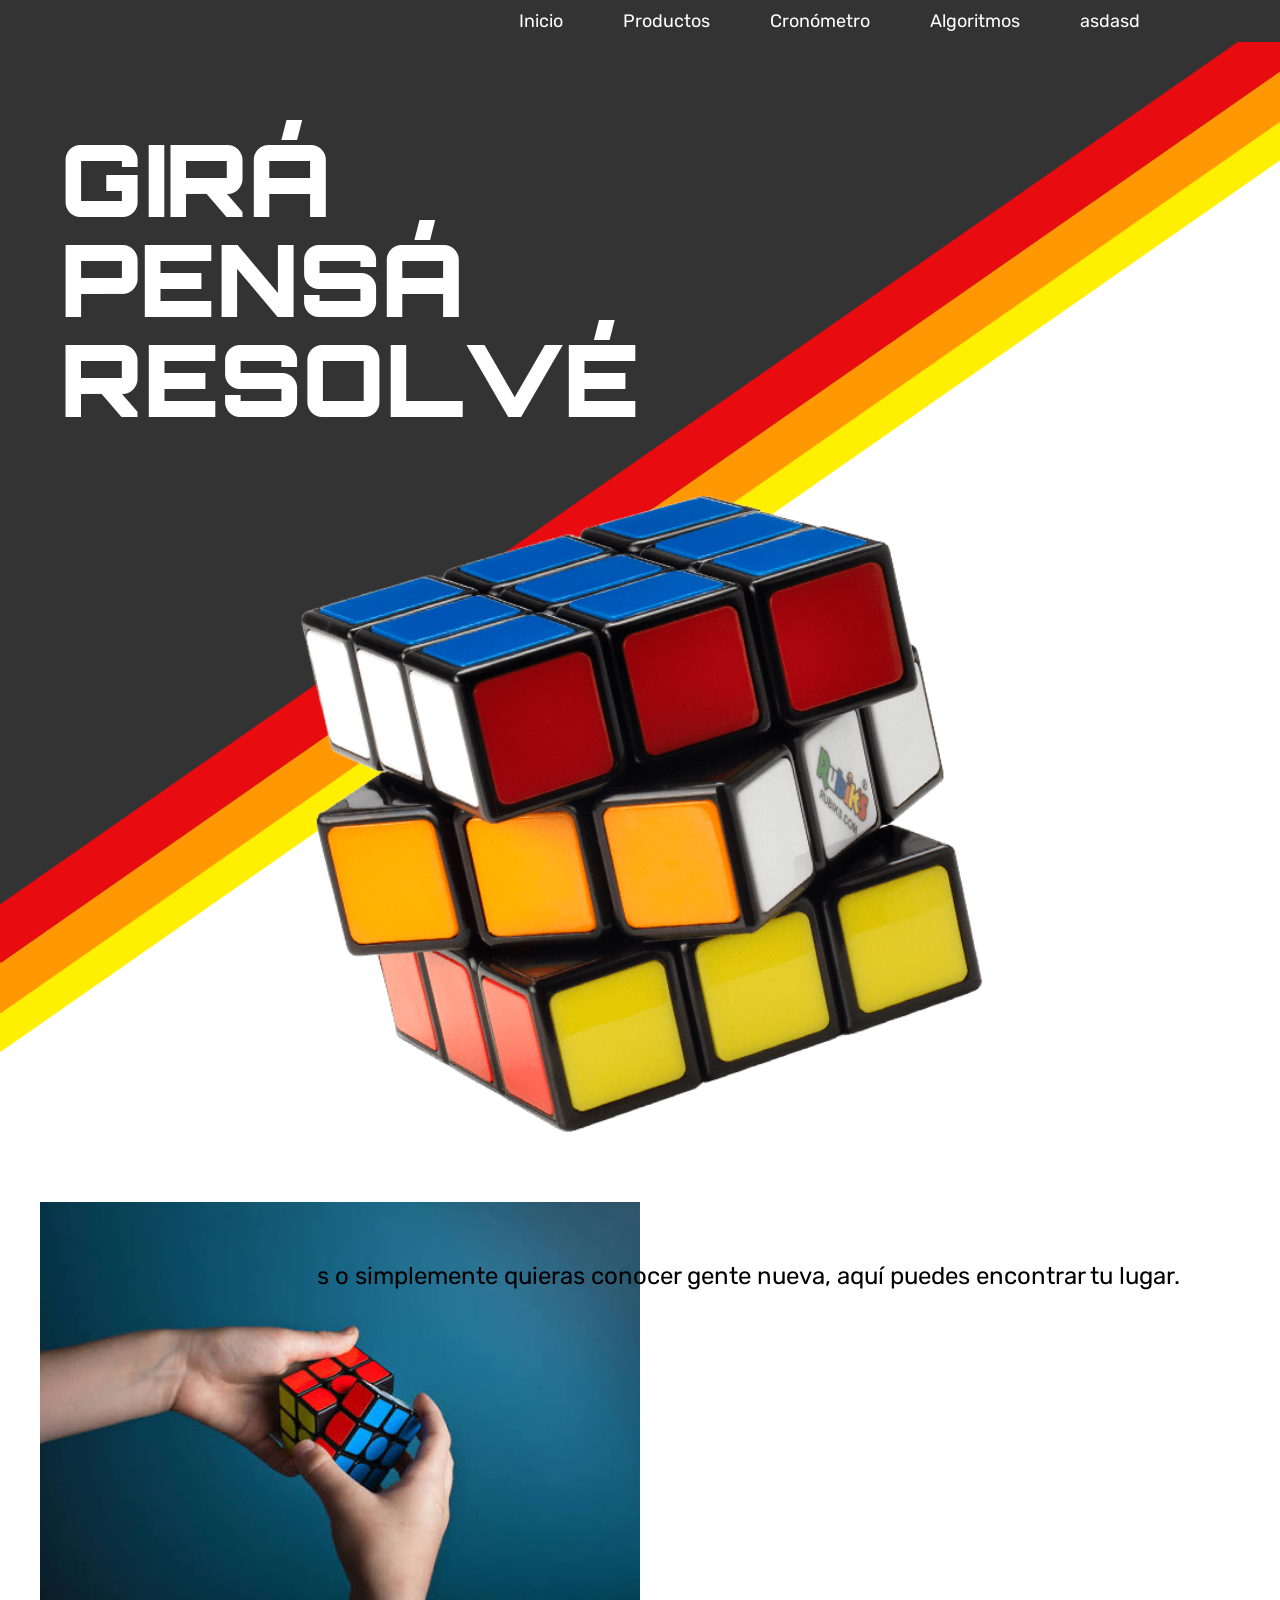
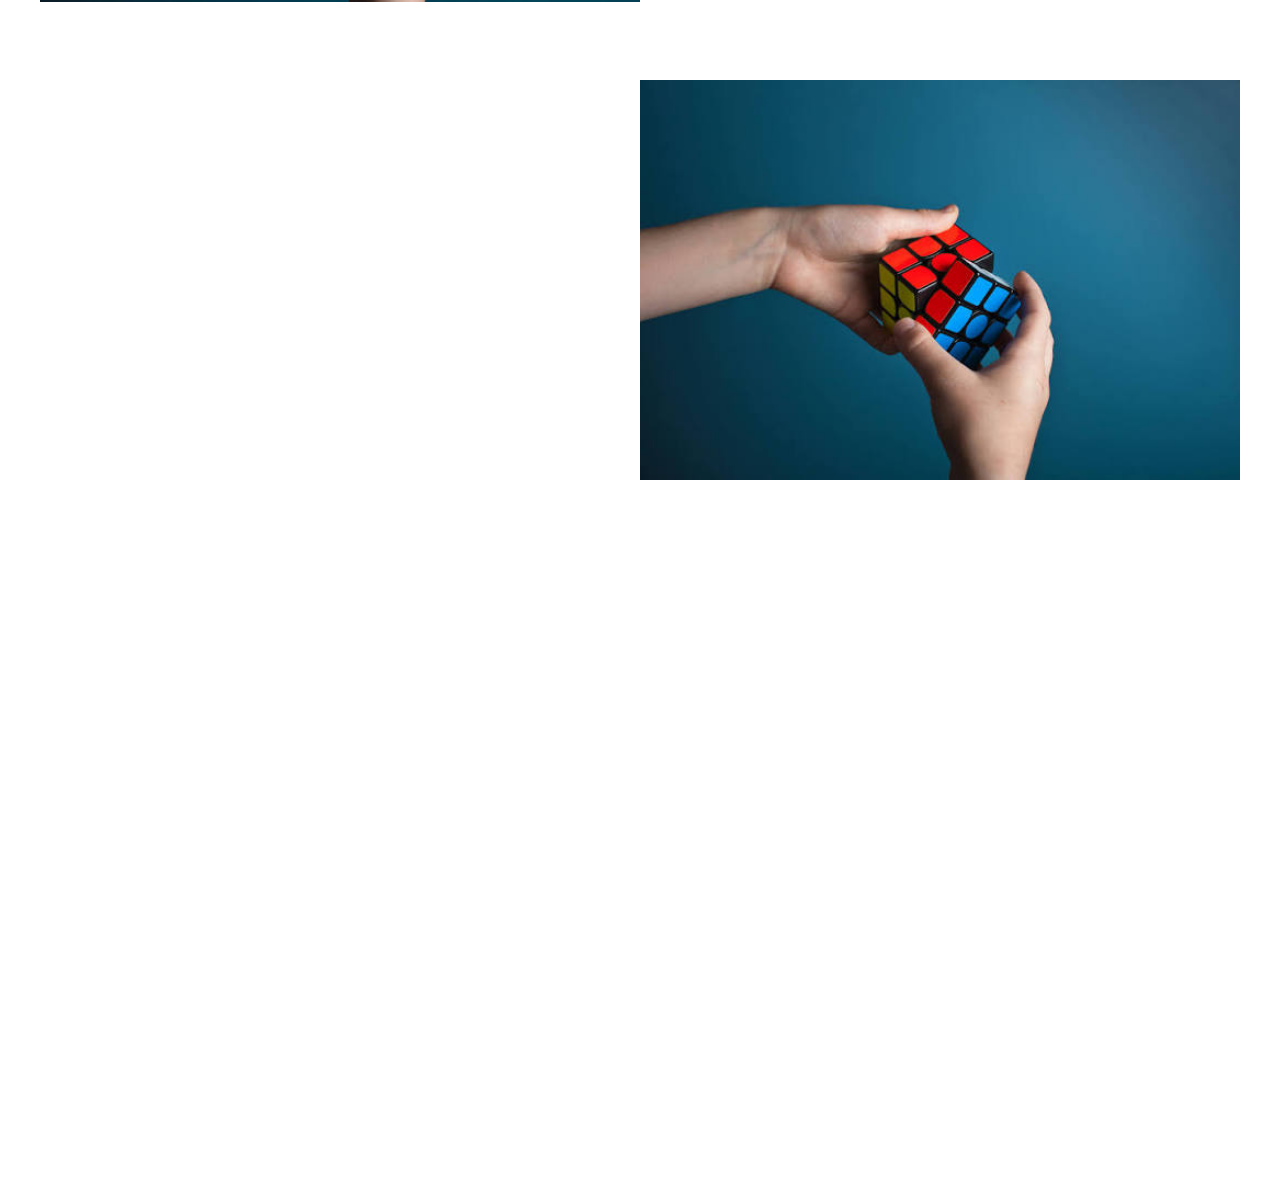
==== index.html @ b9f9bb96 "Primer commit" ====
<!DOCTYPE html>
<html lang="en">
<head>
    <meta charset="UTF-8">
    <meta name="viewport" content="width=device-width, initial-scale=1.0">
    <link rel="stylesheet" href="style.css">
    
    <link rel="preconnect" href="https://fonts.googleapis.com">
<link rel="preconnect" href="https://fonts.gstatic.com" crossorigin>
<link href="https://fonts.googleapis.com/css2?family=Rubik:ital,wght@0,300..900;1,300..900&display=swap" rel="stylesheet">


    <title>Cuberty</title>
</head>
<body>
    <!-- Preloader overlay: muestra la animación antes de cargar el contenido -->
    <div id="preloader" style="position:fixed;inset:0;display:flex;align-items:center;justify-content:center;background:#fff;z-index:9999;">
        <img id="preloader-img" src="cubo/3D/5.png" alt="Animación" width="300">
    </div>
    <!-- Contenido principal oculto hasta que termine la animación -->
    <div id="content" style="visibility:hidden;">
        <nav>
            <ul>
                <li><a href="index.html">Inicio</a></li>
                <li><a href="productos.html">Productos</a></li>
                <li><a href="cronometro.html">Cronómetro</a></li>
                <li><a href="algoritmos.html">Algoritmos</a></li>
                <li><a href="test_1.html">asdasd</a></li>
            </ul>
        </nav>

        <div class="background">
            <img src="cubo/hero.png" alt="Imagen de ejemplo" width="100%" height="2750px">
        </div>

        

            <!-- Sección Principal (Hero) -->
    <section class="main">
        <div class="main-title">
            <h1> GIRÁ <br> <span>PENSÁ  </span> <br> RESOLVÉ</h1>
        </div>
    </section>

    <div class="main-image"> <!-- Imagen principal-->
            <img src="cubo/CuboPrincipal.png" alt="Imagen de ejemplo" width="700">
    </div>

    </div>
  
     <div class="movimientoIMG">
        <img src="cubo/imagenesQueNoSirvenParaAbsolutamenteNada/cubo de mierda.jpg" alt="Imagen de ejemplo" width="600">
     </div>
    

     <div class="textoIZQ">
        <p>s o simplemente quieras conocer gente nueva, aquí puedes encontrar tu lugar.</p>
     </div>
     

     <div class="movimientoIMG2">
        <img src="cubo/imagenesQueNoSirvenParaAbsolutamenteNada/cubo de mierda.jpg" alt="Imagen de ejemplo" width="600">
     </div>
    


    <script src="animacionimagen.js"></script>
</body>
</html>
---- style.css ----
@font-face {
    font-family:"Orbitron Black";
    src:url("fonts/orbitron-black.woff") format("woff"),
        url("fonts/orbitron-black.ttf") format("truetype");
    font-weight:normal;
    font-style:normal;
}

* {
    margin: 0;
    padding: 0;
    box-sizing: border-box;
    
}
html{
    scroll-behavior: smooth;
}

nav {
    background-color: #333333;
    color: #fff;
    padding: 10px;
    width: 100%;
    display: flex;
    justify-content: center;
    align-items: center;
    box-sizing: border-box;
}

nav ul {
    list-style: none;
    display: flex;
    justify-content: right;
    align-items: center;
    width: 100%;
    margin-right: 100px;
    padding: 0;
    gap: 20px;
}

nav a {
    color: #fff;
    text-decoration: none;
    margin-right: 10px;
    
}

nav a:hover {
    color: yellow;
}

nav ul li {
    display: inline-block;
    margin-right: 10px;
}

h1 {
    font-family: "Orbitron Black", sans-serif;
    
    font-size: 100px;
    margin-bottom: 10px;
    color: #fff;
    padding: 10px;
}

a{
    font-family: 'Rubik', sans-serif;
    font-size: 18px;
    font-weight: 400; /* Probá con 500 si querés que resalte un poco más */
    color: #fff;
    padding: 10px;
}

.main-title {
    text-align: left;
    margin-top: 80px;
    color: #fff;
    margin-left: 50px;
    
}
.main-image {

    display: flex;
    justify-content: center;
    
    
 

}

.background {
    z-index: -1;
    position: relative;
    margin: 0;
    height: 10px;
    
}

.movimientoIMG {
    padding: 10px;
    margin: 30px;
    position: absolute;
    animation: fueraAadentro 4s ease-in-out;

}

@keyframes fueraAadentro {
    from {
        transform: translateX(-100%);
    }
    to {
        transform: translateX(0);
    }

}
.textoIZQ {
    font-family: 'Rubik', sans-serif;
    position: relative;
    color: #000;
    font-size: 24px;
    text-align: right;
    right: 100px;
    top: 100px;
}

.movimientoIMG2 {
    margin: 30px;
    padding: 10px;
    position: relative;
    top: 450px;
    float: right;
    
}
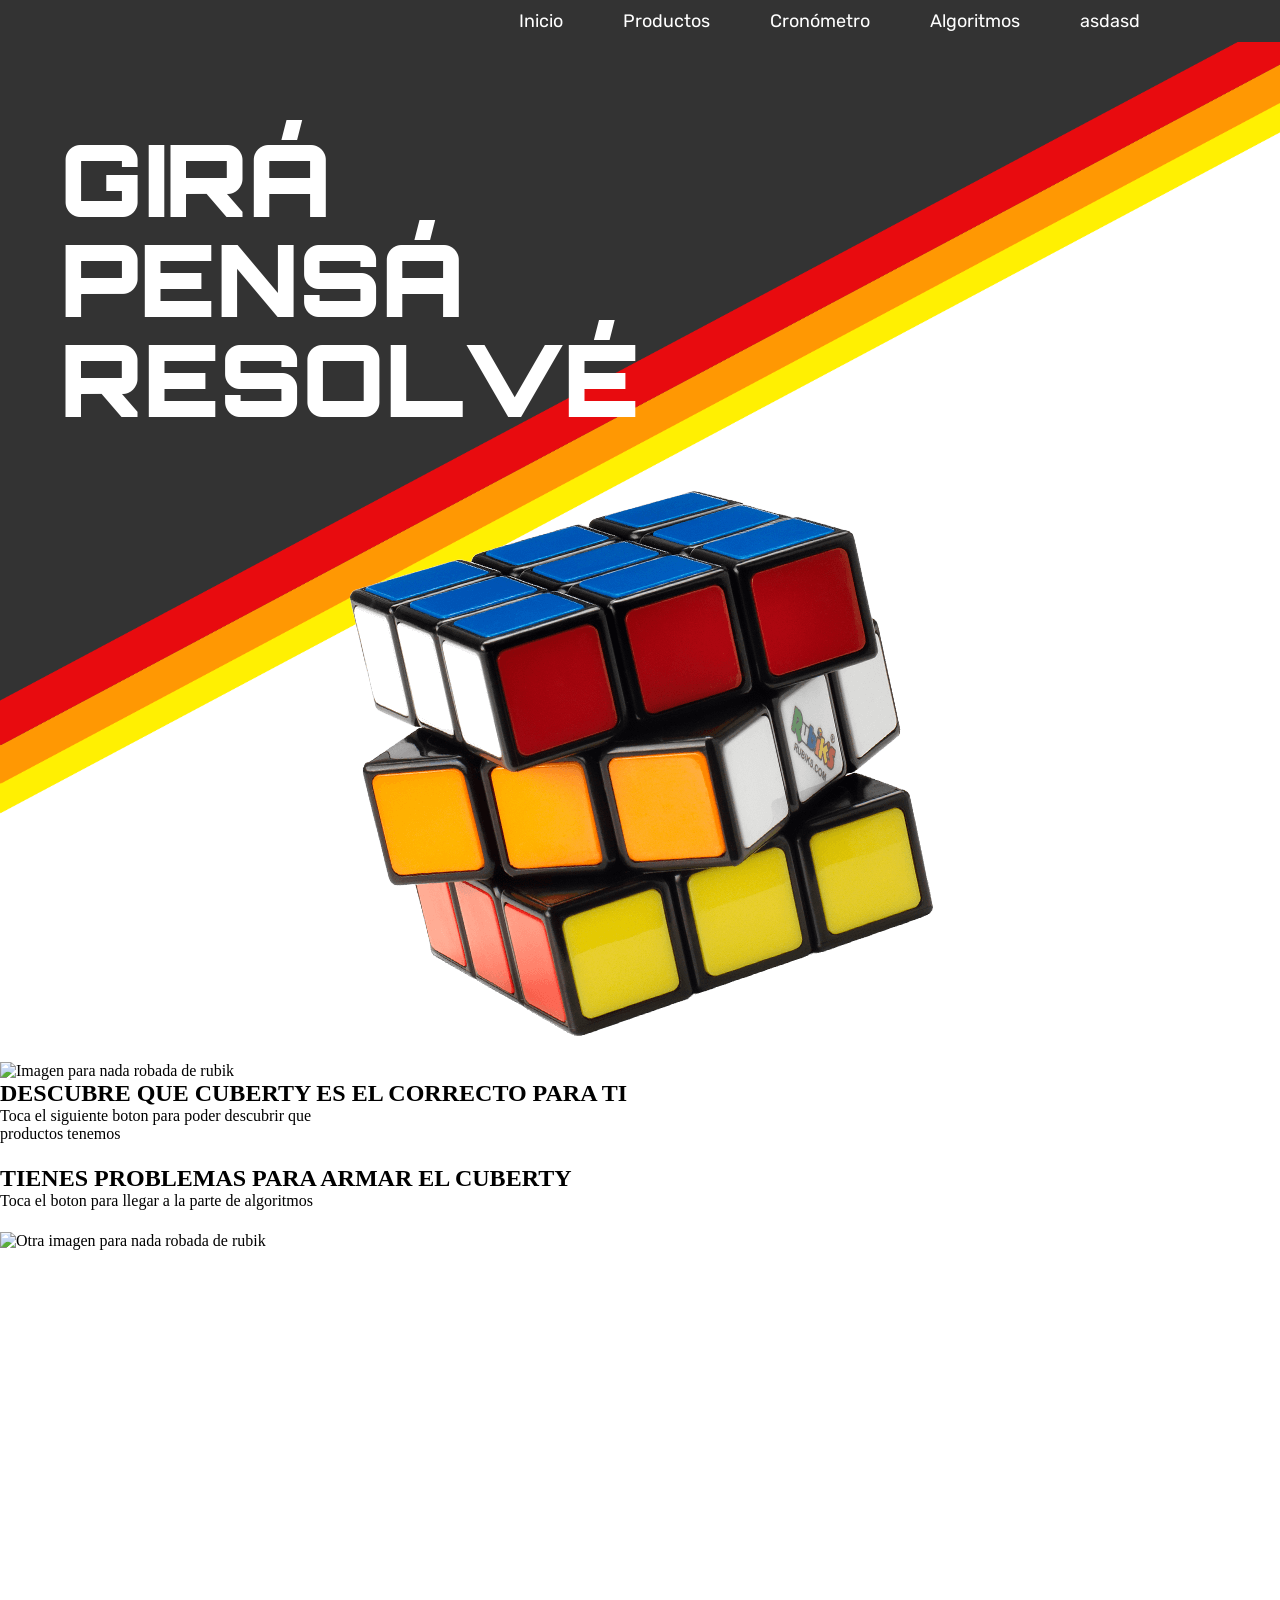
==== commit 4c2f6681: "Arreglando el inicio (Falta hacer el footer de mierda que no se que mierda le pasa a la poronga esa)" ====
--- a/index.html
+++ b/index.html
@@ -1,22 +1,30 @@
 <!DOCTYPE html>
-<html lang="en">
+<html lang="es">
 <head>
+
     <meta charset="UTF-8">
     <meta name="viewport" content="width=device-width, initial-scale=1.0">
+
+
     <link rel="stylesheet" href="style.css">
-    
     <link rel="preconnect" href="https://fonts.googleapis.com">
-<link rel="preconnect" href="https://fonts.gstatic.com" crossorigin>
-<link href="https://fonts.googleapis.com/css2?family=Rubik:ital,wght@0,300..900;1,300..900&display=swap" rel="stylesheet">
+    <link rel="preconnect" href="https://fonts.gstatic.com" crossorigin>
+    <link href="https://fonts.googleapis.com/css2?family=Rubik:ital,wght@0,300..900;1,300..900&display=swap" rel="stylesheet">
+
 
 
     <title>Cuberty</title>
 </head>
+
 <body>
+
+
     <!-- Preloader overlay: muestra la animación antes de cargar el contenido -->
     <div id="preloader" style="position:fixed;inset:0;display:flex;align-items:center;justify-content:center;background:#fff;z-index:9999;">
         <img id="preloader-img" src="cubo/3D/5.png" alt="Animación" width="300">
     </div>
+
+
     <!-- Contenido principal oculto hasta que termine la animación -->
     <div id="content" style="visibility:hidden;">
         <nav>
@@ -30,39 +38,46 @@
         </nav>
 
         <div class="background">
-            <img src="cubo/hero.png" alt="Imagen de ejemplo" width="100%" height="2750px">
+            <img src="cubo/hero.png" alt="Imagen de ejemplo" width="100%" height="2100px">
         </div>
 
         
+        <div class="principal">
+            <div class="main-title">
+                <h1> GIRÁ <br> <span>PENSÁ  </span> <br> RESOLVÉ</h1>
+            </div>
+            <div class="main-image"> 
+                    <img src="cubo/CuboPrincipal.png" alt="Imagen de ejemplo" width="600px">
+            </div>
+        </div>
+        
+        <div class="parte_para_ir_a_productos">
+            <div class="imagen_izquierda">
+                <img src="cubo\imagenesQueNoSirvenParaAbsolutamenteNada\imagen_robada_de_pagina_oficial_de_cubo_rubik.jpg" alt="Imagen para nada robada de rubik">
+            </div>
+            <div class="texto_derecha">
+                <h2>DESCUBRE QUE CUBERTY ES EL CORRECTO PARA TI</h2>
+                <p> Toca el siguiente boton para poder descubrir que <br>productos tenemos</p>
+                  <a href="productos.html" class="mi-boton">Descubrir</a>
+            </div>
+        </div>
 
-            <!-- Sección Principal (Hero) -->
-    <section class="main">
-        <div class="main-title">
-            <h1> GIRÁ <br> <span>PENSÁ  </span> <br> RESOLVÉ</h1>
+        <div class="parte_para_ir_a_algoritmos">
+            <div class="texto_izquierda">
+                <h2>TIENES PROBLEMAS PARA ARMAR EL CUBERTY</h2>
+                <p> Toca el boton para llegar a la parte de algoritmos</p>
+                <a href="algoritmos.html" class="mi-boton2"> Ir a Algoritmos</a>
+            </div>
+            <div class="imagen_derecha">
+                <img src="cubo/imagenesQueNoSirvenParaAbsolutamenteNada/segunda_imagen_robada_de_cubos_rubiks_oficial_guion_bajo.jpg" alt="Otra imagen para nada robada de rubik">
+            </div>
         </div>
-    </section>
 
-    <div class="main-image"> <!-- Imagen principal-->
-            <img src="cubo/CuboPrincipal.png" alt="Imagen de ejemplo" width="700">
+
+    
     </div>
-
-    </div>
-  
-     <div class="movimientoIMG">
-        <img src="cubo/imagenesQueNoSirvenParaAbsolutamenteNada/cubo de mierda.jpg" alt="Imagen de ejemplo" width="600">
-     </div>
     
-
-     <div class="textoIZQ">
-        <p>s o simplemente quieras conocer gente nueva, aquí puedes encontrar tu lugar.</p>
-     </div>
-     
-
-     <div class="movimientoIMG2">
-        <img src="cubo/imagenesQueNoSirvenParaAbsolutamenteNada/cubo de mierda.jpg" alt="Imagen de ejemplo" width="600">
-     </div>
-    
-
+        
 
     <script src="animacionimagen.js"></script>
 </body>
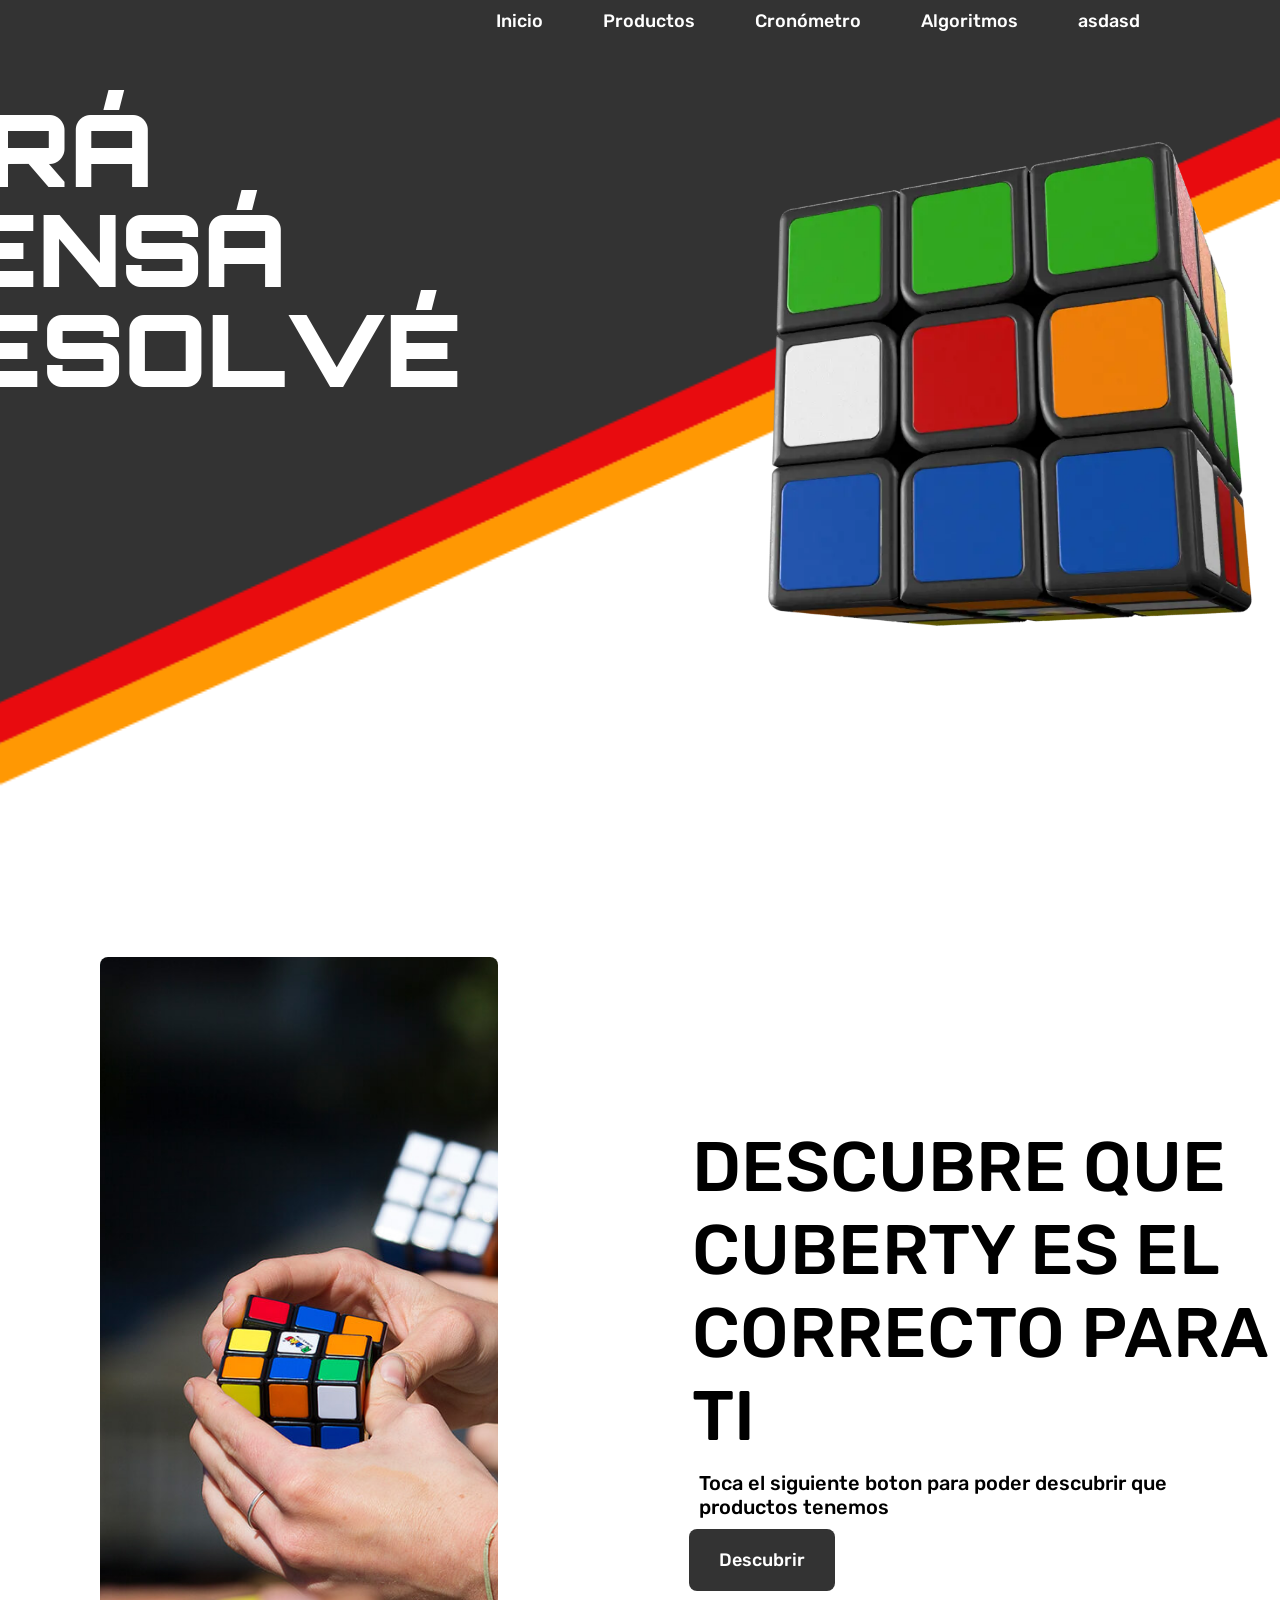
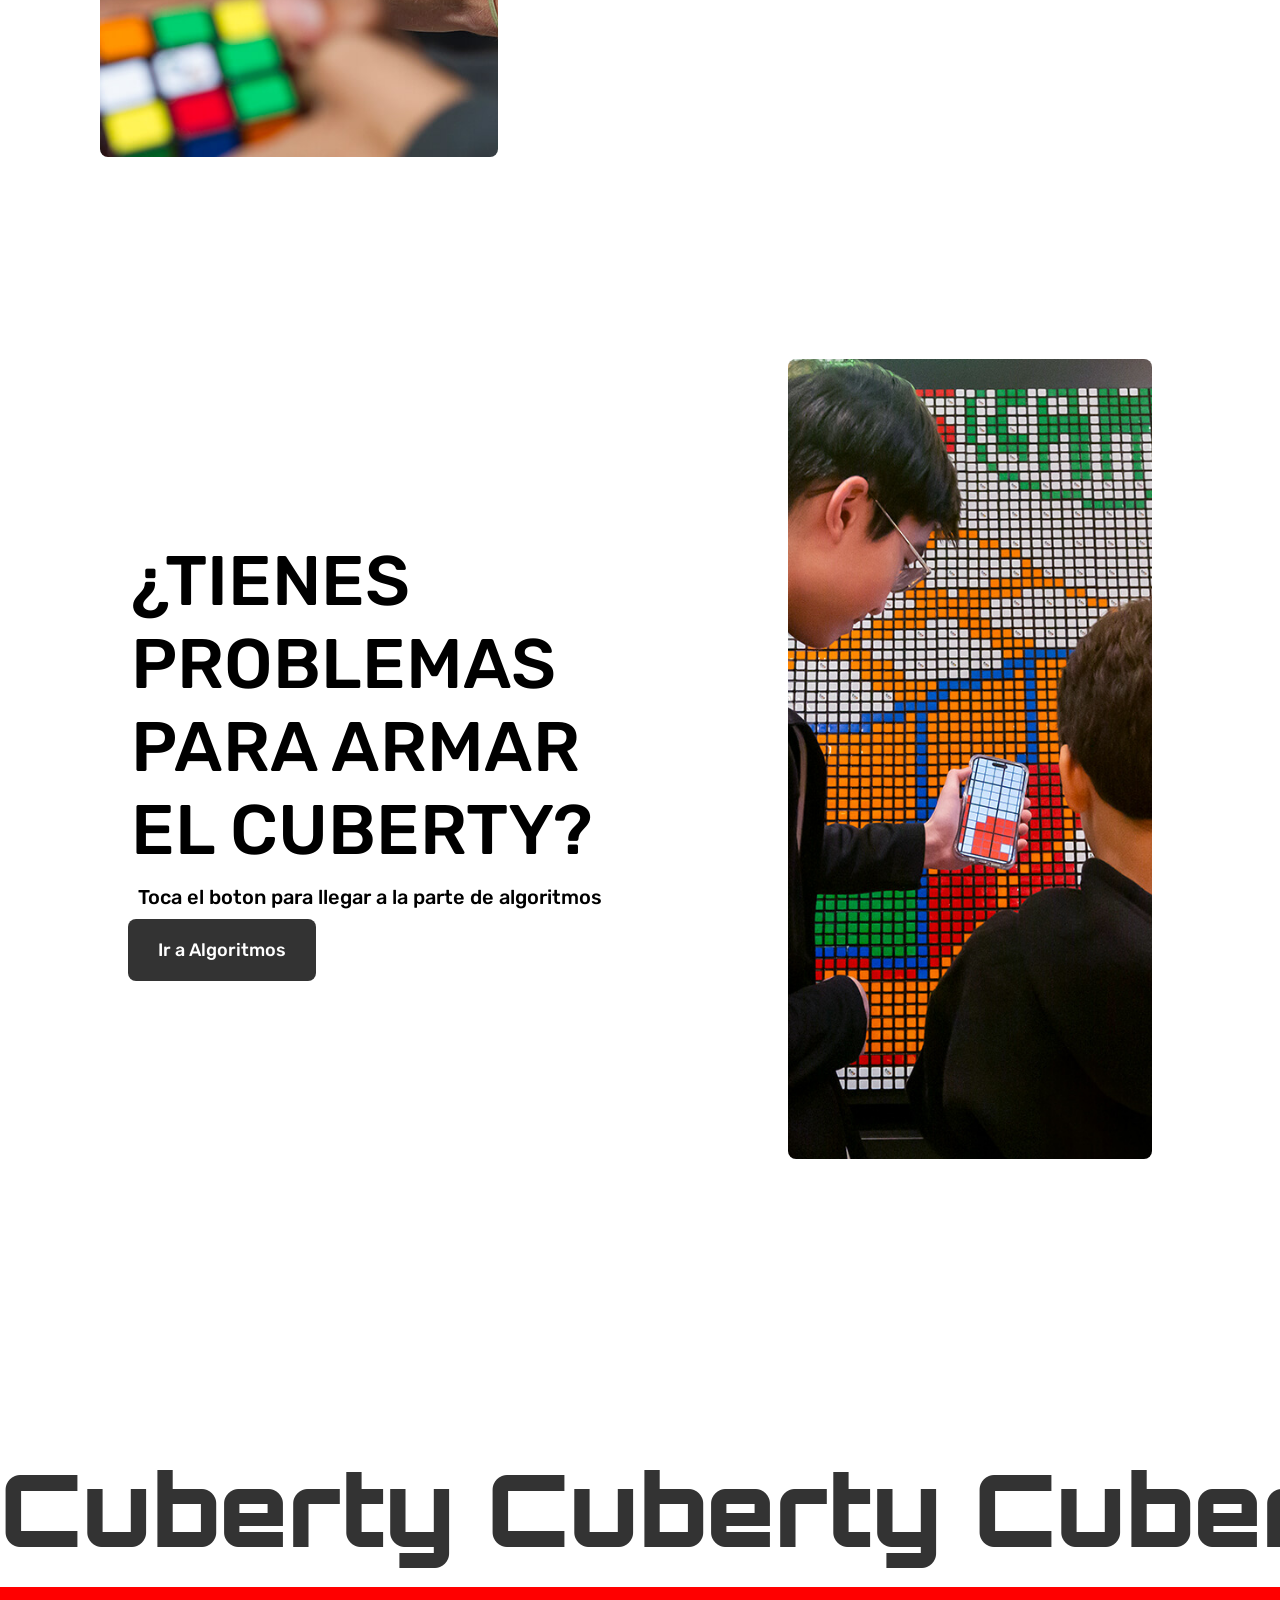
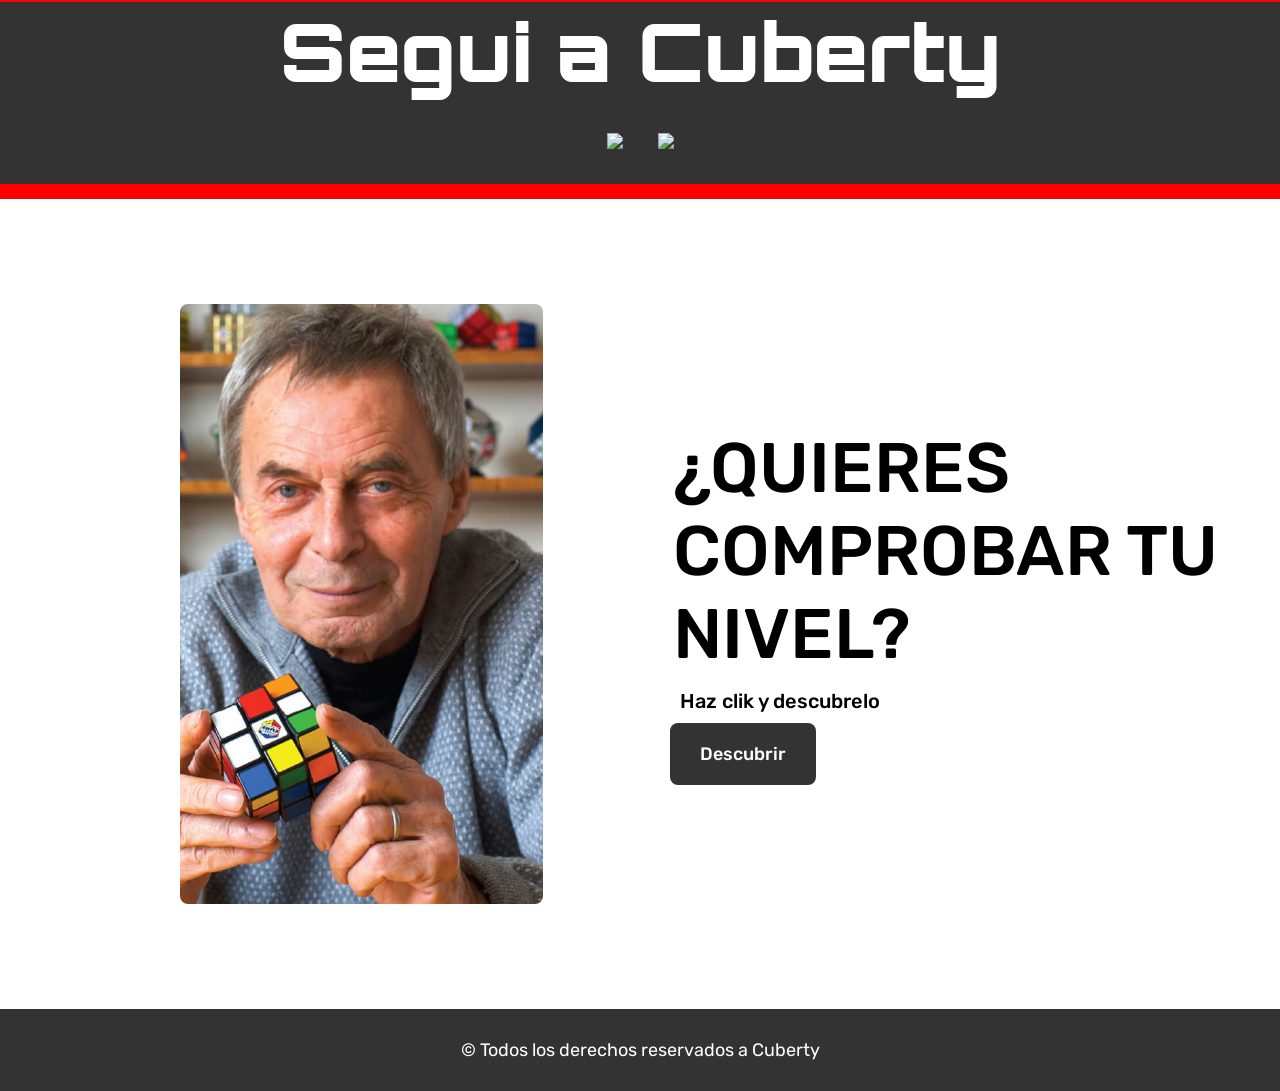
==== commit cd385e7e: "El puto inicio de mierda esta terminado al fin" ====
--- a/index.html
+++ b/index.html
@@ -14,6 +14,7 @@
 
 
     <title>Cuberty</title>
+    
 </head>
 
 <body>
@@ -47,7 +48,7 @@
                 <h1> GIRÁ <br> <span>PENSÁ  </span> <br> RESOLVÉ</h1>
             </div>
             <div class="main-image"> 
-                    <img src="cubo/CuboPrincipal.png" alt="Imagen de ejemplo" width="600px">
+                    <img src="cubo/CuboPrincipal1.png" alt="Imagen de ejemplo" width="600px">
             </div>
         </div>
         
@@ -64,7 +65,7 @@
 
         <div class="parte_para_ir_a_algoritmos">
             <div class="texto_izquierda">
-                <h2>TIENES PROBLEMAS PARA ARMAR EL CUBERTY</h2>
+                <h2>¿TIENES PROBLEMAS PARA ARMAR EL CUBERTY?</h2>
                 <p> Toca el boton para llegar a la parte de algoritmos</p>
                 <a href="algoritmos.html" class="mi-boton2"> Ir a Algoritmos</a>
             </div>
@@ -72,13 +73,49 @@
                 <img src="cubo/imagenesQueNoSirvenParaAbsolutamenteNada/segunda_imagen_robada_de_cubos_rubiks_oficial_guion_bajo.jpg" alt="Otra imagen para nada robada de rubik">
             </div>
         </div>
-
-
-    
+    </div>
+    <div class="loop-texto1">
+        <div class="loop-texto">
+            <div class="loop"> Cuberty Cuberty Cuberty Cuberty Cuberty </div>
+        </div>
+        <div class="loop-texto">
+            <div class="loop"> Cuberty Cuberty Cuberty Cuberty Cuberty </div>
+        </div>
     </div>
     
-        
-
+    <div class="contenedorRojo">
+        <div class="seguir">
+            <p>Segui a Cuberty<p>
+        </div>
+        <div class="images2">
+            <div class="images">
+            <a href="https://www.youtube.com/">
+                <img src="https://cdn.prod.website-files.com/65849828bf90a121b81dc3a5/65942649e25323ca0e36ae1c_icon-yt.svg" >
+            </a>
+            </div>
+            <div class="images">
+            <a href="https://www.instagram.com/">
+                <img src="https://cdn.prod.website-files.com/65849828bf90a121b81dc3a5/6594264832fa5a2e8ba5d78c_icon-ig.svg">
+            </a>
+            </div>
+        </div>
+    </div>
+    
+        <div class="parte_para_ir_a_cronometro">
+                <div class="imagen_izquierda1">
+                    <img src="cubo\imagenesQueNoSirvenParaAbsolutamenteNada/viejardo_con_un_cubo_rubik_en_la_mano.jpg" alt="Imagen para nada robada de rubik">
+                </div>
+                <div class="texto_derecha">
+                    <h2>¿QUIERES COMPROBAR TU NIVEL?</h2>
+                    <p> Haz clik y descubrelo</p>
+                <a href="cronometro.html" class="mi-boton">Descubrir</a>
+             </div>
+        </div>
+    
+    
+    <footer> 
+        <p>© Todos los derechos reservados a Cuberty</p>
+    </footer>
     <script src="animacionimagen.js"></script>
 </body>
 </html>
--- a/style.css
+++ b/style.css
@@ -17,6 +17,7 @@
     scroll-behavior: smooth;
 }
 
+
 nav {
     background-color: #333333;
     color: #fff;
@@ -27,6 +28,7 @@
     align-items: center;
     box-sizing: border-box;
 }
+
 
 nav ul {
     list-style: none;
@@ -43,7 +45,7 @@
     color: #fff;
     text-decoration: none;
     margin-right: 10px;
-    
+    font-weight: 500;
 }
 
 nav a:hover {
@@ -67,27 +69,33 @@
 a{
     font-family: 'Rubik', sans-serif;
     font-size: 18px;
-    font-weight: 400; /* Probá con 500 si querés que resalte un poco más */
-    color: #fff;
-    padding: 10px;
-}
-
-.main-title {
-    text-align: left;
-    margin-top: 80px;
-    color: #fff;
-    margin-left: 50px;
-    
-}
+    font-weight: 500;
+    color: #fff;
+    padding: 10px;
+}
+
+
+.principal {
+    padding: 50px;
+    display: flex;
+    justify-content: center;
+    align-items: top;
+    height: 100vh;
+    gap: 20%;
+    
+}
+
+.main-title h1{
+    color: #fff;
+
+
+}
+
 .main-image {
-
-    display: flex;
-    justify-content: center;
-    
-    
- 
-
-}
+    margin-right: 100px;
+}
+
+
 
 .background {
     z-index: -1;
@@ -97,38 +105,266 @@
     
 }
 
-.movimientoIMG {
-    padding: 10px;
-    margin: 30px;
-    position: absolute;
-    animation: fueraAadentro 4s ease-in-out;
-
-}
-
-@keyframes fueraAadentro {
+ 
+
+.parte_para_ir_a_productos {
+    display: flex;
+    justify-content: center;
+    align-items: center;
+    height: 90vh;
+    gap: 15%;
+    margin-right: 10px;
+}
+.parte_para_ir_a_productos h2{
+    font-family: 'Rubik', sans-serif;
+    font-size: 70px;
+    font-weight: 500;
+    color:black;
+    padding: 3px;
+
+    
+    
+}
+.parte_para_ir_a_productos p{
+    font-family: 'Rubik', sans-serif;
+    font-size: 20px;
+    font-weight: 500;
+    color:black;
+    padding: 10px;
+}
+.imagen_izquierda {
+    margin-left: 100px;
+}
+
+.texto_derecha .mi-boton {
+    background-color: #333333;
+    color: #fff;
+    padding: 20px 30px;
+    border: none;
+    border-radius: 8px;
+    font-family: 'Rubik', sans-serif;
+    font-size: 18px;
+    font-weight: 500;
+    z-index: 10;
+    
+    display: inline-block;
+    text-decoration: none;
+
+    transition: background-color 0.3s ease, color 0.3s ease;
+}
+
+.texto_derecha .mi-boton:hover {
+    background-color: #ddff00;
+    color: #333333;
+    cursor: pointer;
+}
+.imagen_izquierda {
+  width: 1200px;        
+  height: 800px;       
+  overflow: hidden;   
+  border-radius: 8px;  
+}
+.imagen_izquierda img {
+  width: 100%;
+  height: 100%;
+
+  object-fit: cover;   
+  transform: scale(1.2);     
+}
+
+
+.parte_para_ir_a_algoritmos {
+    display: flex;
+    justify-content: center;
+    align-items: center;
+    height: 90vh;
+    gap: 15%;
+    padding-top: 30%;
+    padding-right: 10%;
+    padding-left: 10%;
+    
+    
+
+}
+
+.parte_para_ir_a_algoritmos h2 {
+    font-family: 'Rubik', sans-serif;
+    font-size: 70px;
+    font-weight: 500;
+    color:black;
+    padding: 3px;
+
+}
+.parte_para_ir_a_algoritmos p {
+    font-family: 'Rubik', sans-serif;
+    font-size: 20px;
+    font-weight: 500;
+    color:black;   
+    padding: 10px;
+}
+
+.imagen_derecha {
+  width: 1200px;        
+  height: 800px;       
+  overflow: hidden;   
+  border-radius: 8px;  
+}
+.imagen_derecha img {
+  width: 100%;
+  height: 100%;
+
+  object-fit: cover;   
+  transform: scale(1.2);     
+}
+
+.texto_izquierda .mi-boton2 {
+    background-color: #333333;
+    color: #fff;
+    padding: 20px 30px;
+    border: none;
+    border-radius: 8px;
+    font-family: 'Rubik', sans-serif;
+    font-size: 18px;
+    font-weight: 500;
+    z-index: 10;
+    
+    display: inline-block;
+    text-decoration: none;
+
+    transition: background-color 0.3s ease, color 0.3s ease;
+}
+
+.texto_izquierda .mi-boton2:hover {
+    background-color: #ddff00;
+    color: #333333;
+    cursor: pointer;
+}
+
+.loop-texto1{
+    display: flex;
+    overflow: hidden;
+    white-space: nowrap; 
+    width: 100%;
+    margin-top: 400px;
+    margin-bottom: 15px;
+}
+.loop-texto {
+    color: #333333;
+    font-family: 'Orbitron Black', sans-serif;
+    font-size: 100px;
+    margin-top: 100px;
+    text-align: right;
+    animation: mover 5s infinite linear; 
+    font-weight: 600;
+}
+
+@keyframes mover {
     from {
+        transform: translateX(0%);
+    }
+    to {
         transform: translateX(-100%);
     }
+}
+
+
+.contenedorRojo {
+
+    width: 100%;
+    background-color: #333333;
+    border-top: 15px solid red;
+    border-bottom: 15px solid red;
+    align-items: center;
+  
+
+}
+.contenedorRojo p {
+    margin-top: 20px;
+    color: #fff;
+    text-align: center;
+    font-family: 'Orbitron Black';
+    font-size: 80px;
+}
+
+.images2 {
+    display: flex;
+    text-align: center;
+    justify-content: center;
+    gap: 15px;
+    
+}
+
+.images {
+    display: flex;
+    align-items: center;
+    justify-content: center;
+    gap: 15px;
+    margin-bottom: 20px;
+
+    transform: scale(1);
+}
+.images:hover {
+    transform: scale(1.2);
+}
+
+
+@keyframes mover {
+    from {
+        transform: translateX(0%);
+    }
     to {
-        transform: translateX(0);
+        transform: translateX(-100%);
     }
-
-}
-.textoIZQ {
-    font-family: 'Rubik', sans-serif;
-    position: relative;
-    color: #000;
-    font-size: 24px;
-    text-align: right;
-    right: 100px;
-    top: 100px;
-}
-
-.movimientoIMG2 {
-    margin: 30px;
-    padding: 10px;
-    position: relative;
-    top: 450px;
-    float: right;
-    
+}
+
+
+.parte_para_ir_a_cronometro {
+    display: flex;
+    justify-content: center;
+    align-items: center;
+    height: 90vh;
+    gap: 10%;
+    margin-right: 10px;
+}
+
+.parte_para_ir_a_cronometro h2{
+    font-family: 'Rubik', sans-serif;
+    font-size: 70px;
+    font-weight: 500;
+    color:black;
+    padding: 3px;
+}
+.parte_para_ir_a_cronometro p{
+    font-family: 'Rubik', sans-serif;
+    font-size: 20px;
+    font-weight: 500;
+    color:black;
+    padding: 10px;
+}
+
+
+.imagen_izquierda1 {
+  width: 700px;        
+  height: 600px;       
+  overflow: hidden;   
+  border-radius: 8px;  
+  margin-left: 20vh;
+}
+.imagen_izquierda1 img {
+  width: 100%;
+  height: 100%;
+
+  object-fit: cover;   
+  transform: scale(1.2);     
+}
+
+footer {
+    background-color: #333333;
+    padding: 30px;
+}
+footer p {
+    color: #fff;
+    text-align: center;
+    font-family: 'Rubik';
+    font-size: 18px;
 }
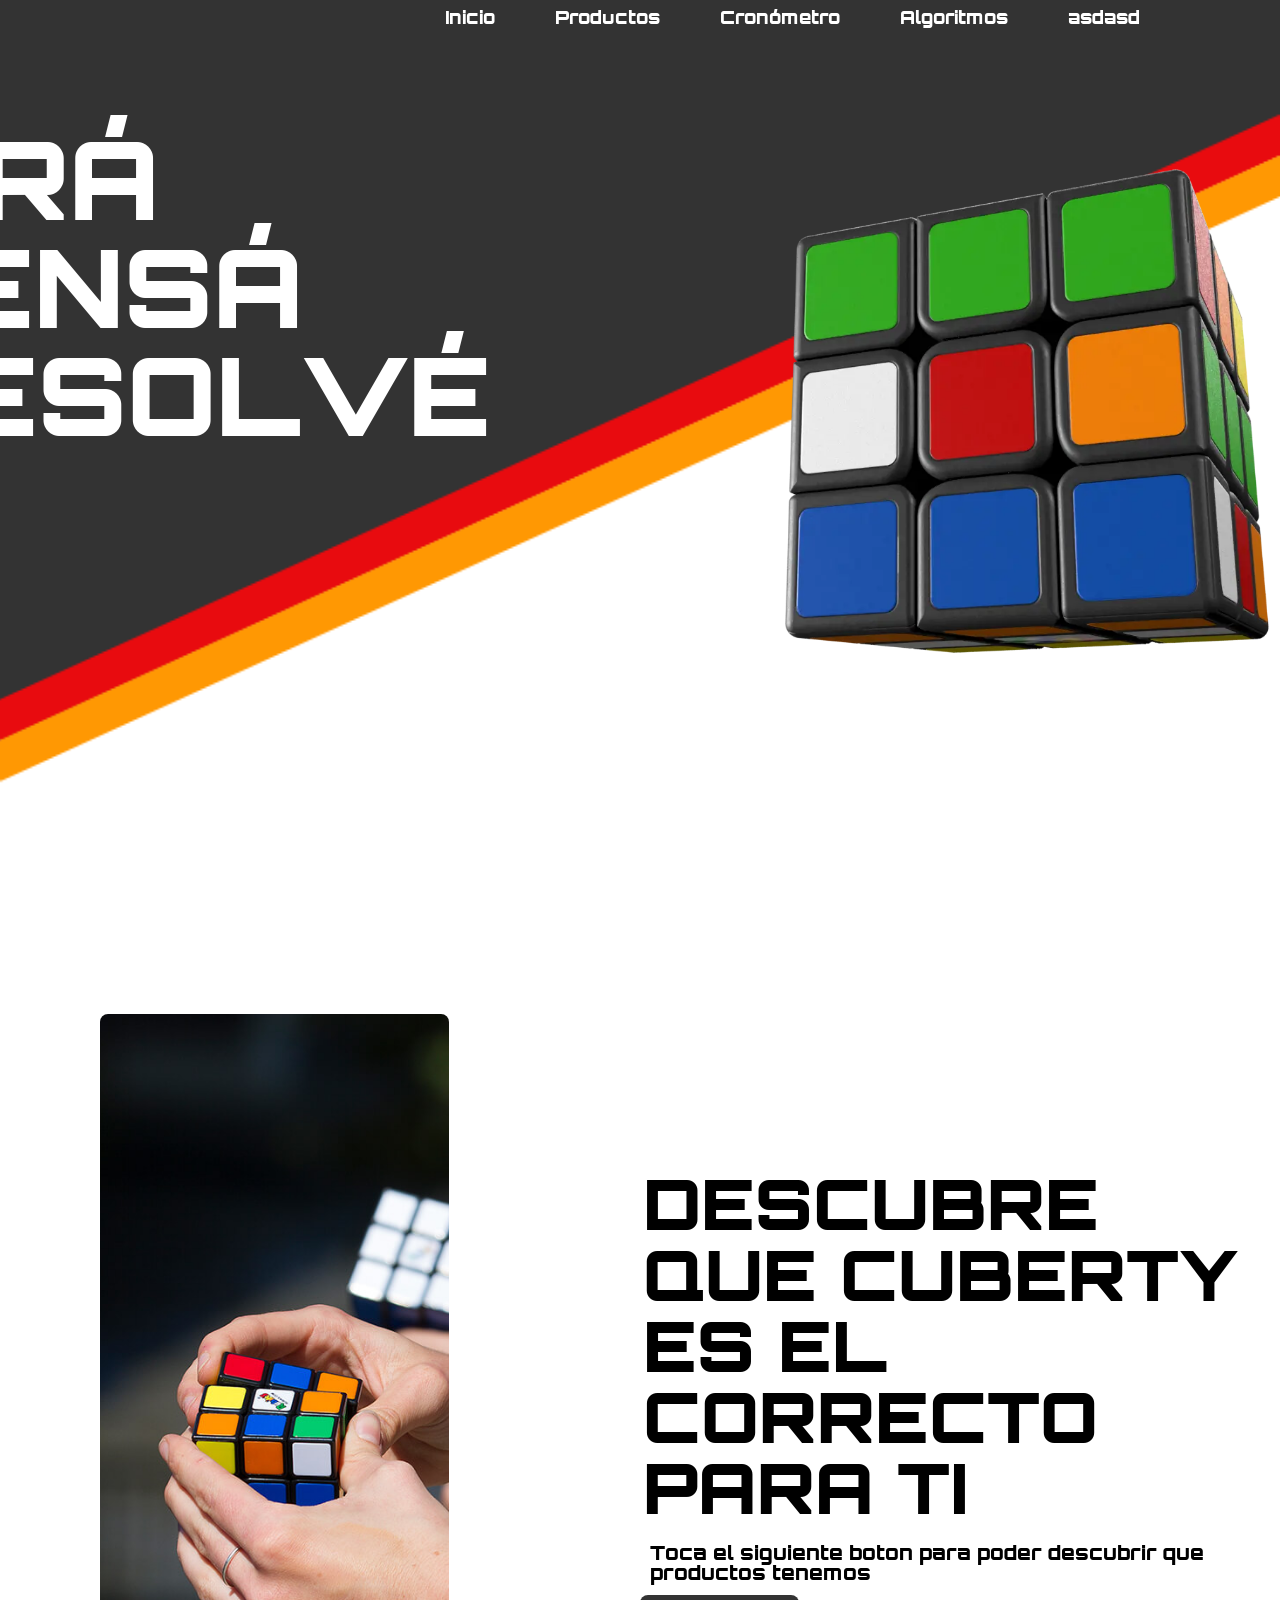
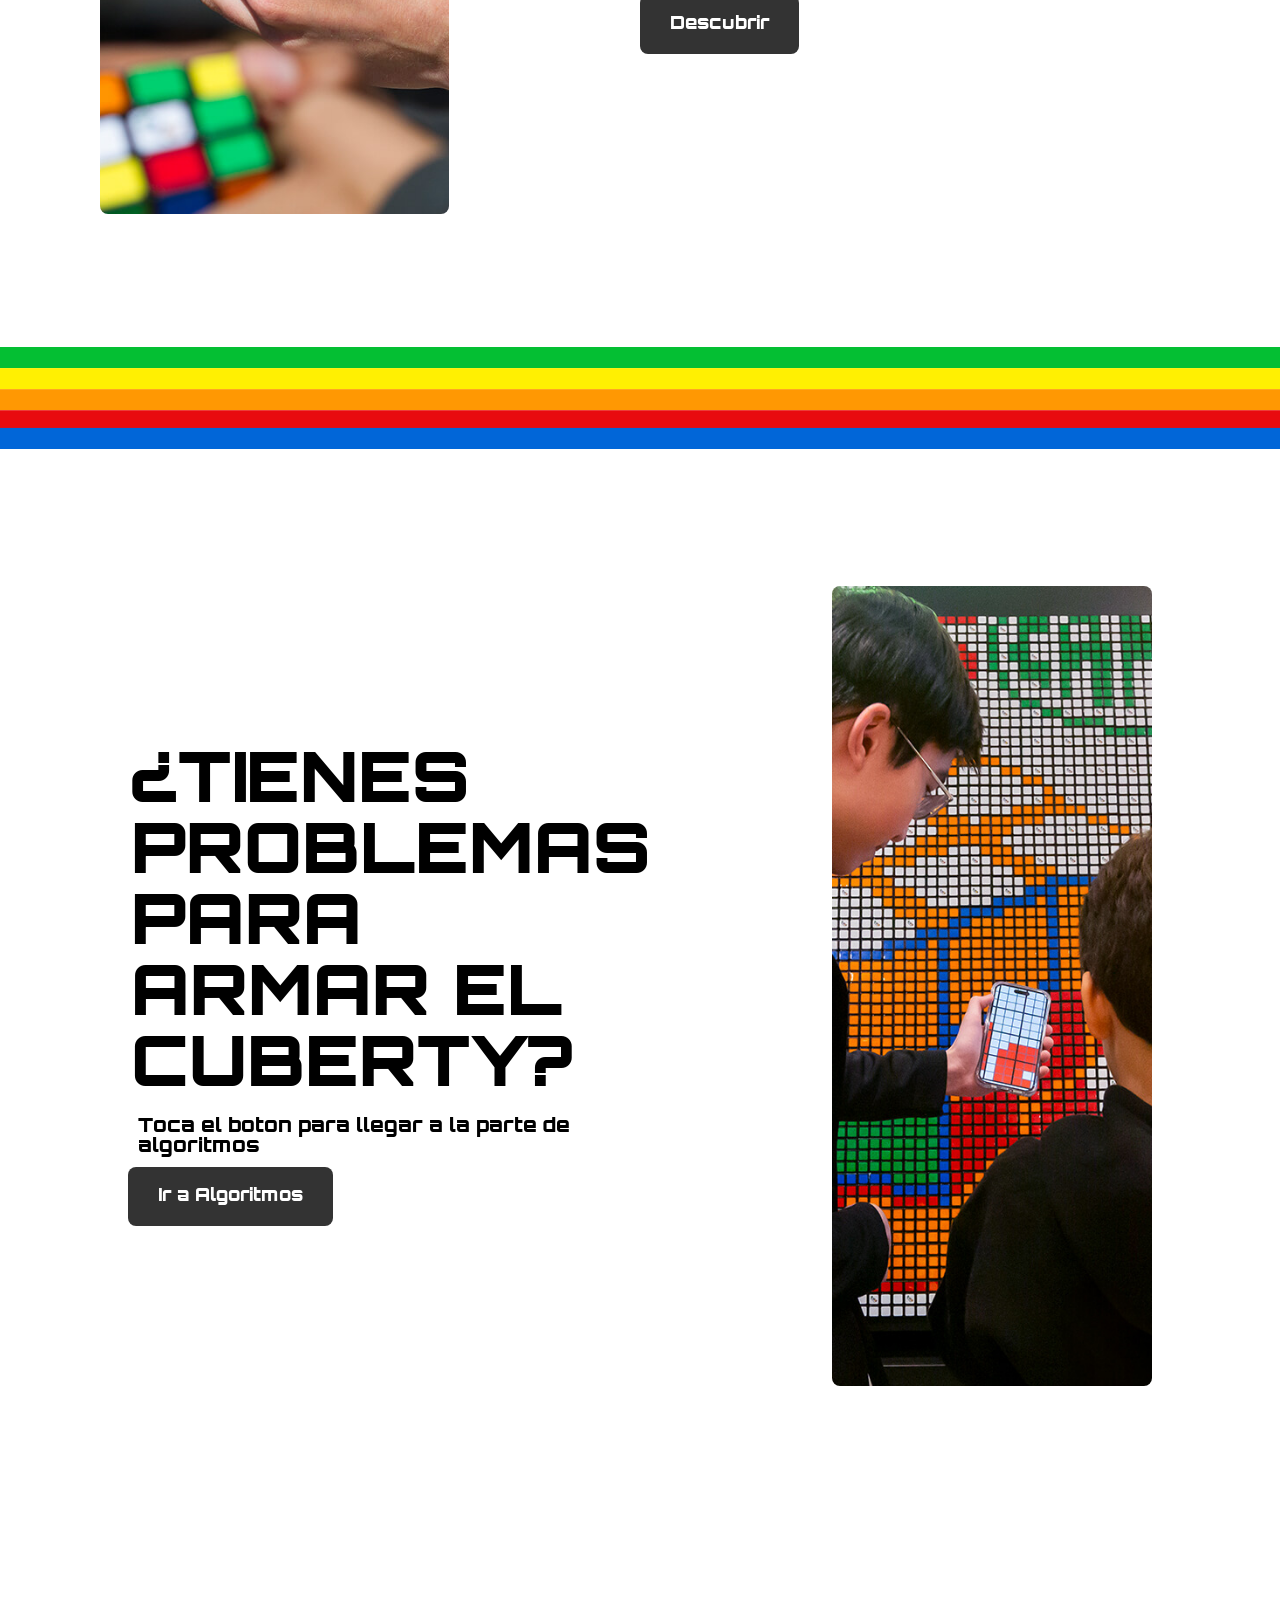
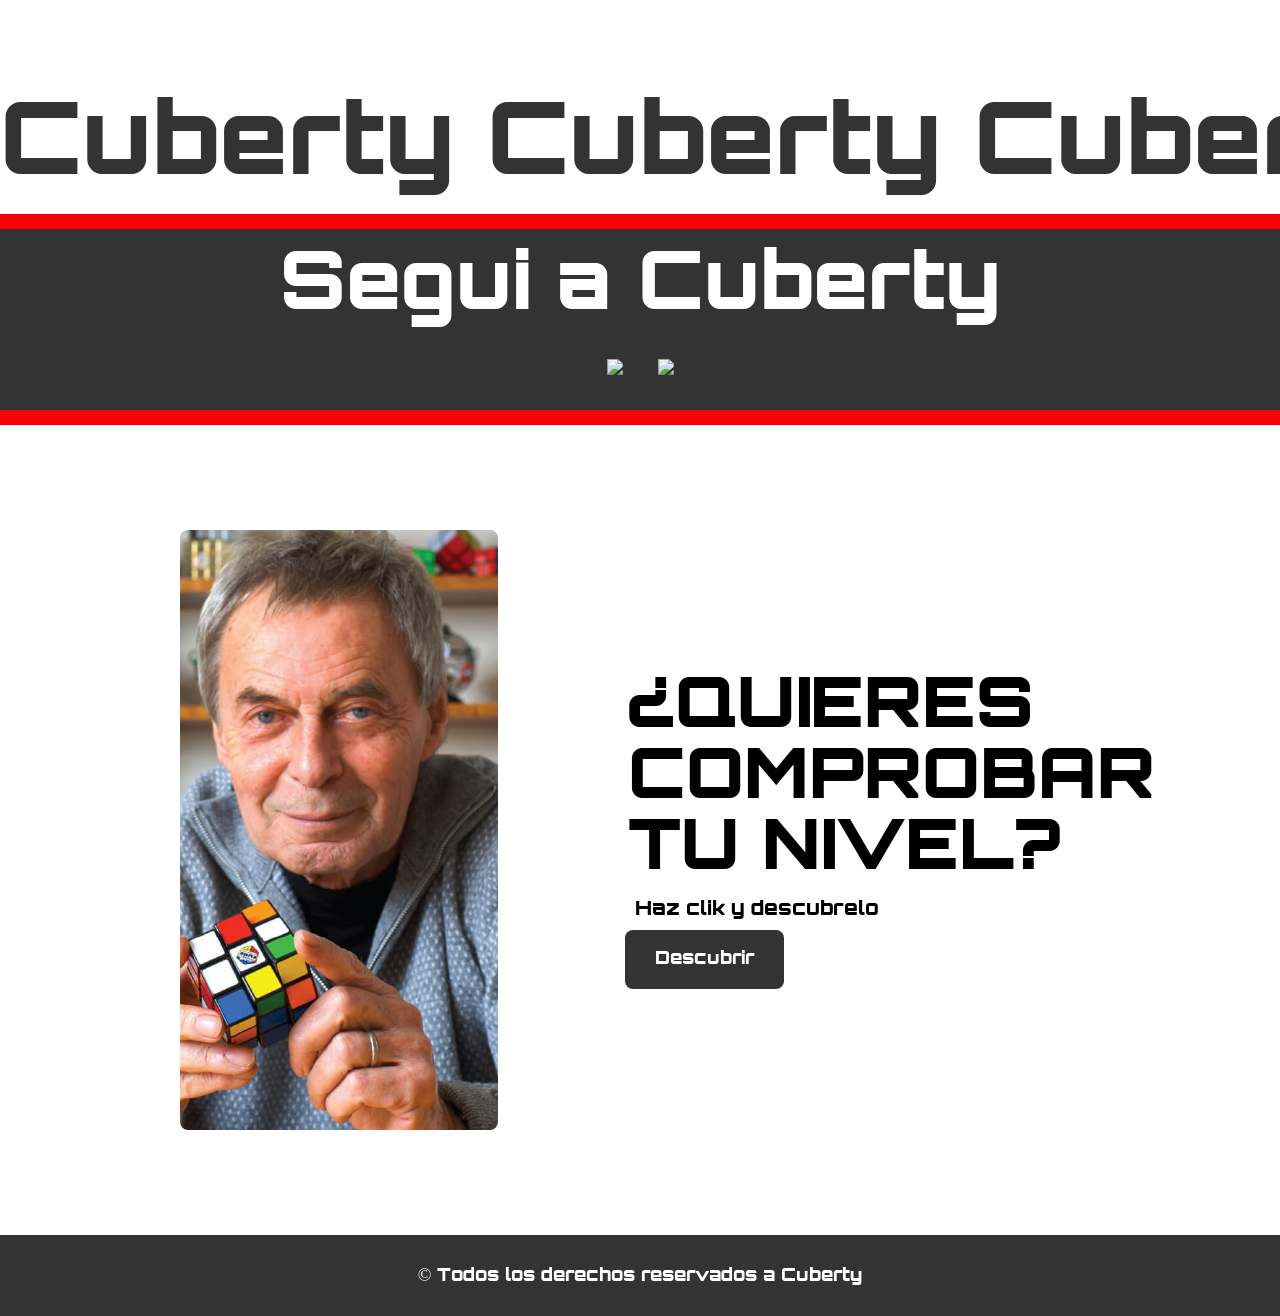
==== commit 351d9b27: "Cambios minimos sobre imagenes y página de productos" ====
--- a/index.html
+++ b/index.html
@@ -63,6 +63,9 @@
             </div>
         </div>
 
+        <div class="spacer">
+            <img src="cubo/bar.png" alt="">
+        </div>
         <div class="parte_para_ir_a_algoritmos">
             <div class="texto_izquierda">
                 <h2>¿TIENES PROBLEMAS PARA ARMAR EL CUBERTY?</h2>
--- a/style.css
+++ b/style.css
@@ -67,7 +67,7 @@
 }
 
 a{
-    font-family: 'Rubik', sans-serif;
+    font-family: 'Orbitron Black', sans-serif;
     font-size: 18px;
     font-weight: 500;
     color: #fff;
@@ -82,20 +82,18 @@
     align-items: top;
     height: 100vh;
     gap: 20%;
+    margin: 30px;
     
 }
 
 .main-title h1{
     color: #fff;
-
-
+    font-size: 12vh;
 }
 
 .main-image {
     margin-right: 100px;
 }
-
-
 
 .background {
     z-index: -1;
@@ -105,8 +103,6 @@
     
 }
 
- 
-
 .parte_para_ir_a_productos {
     display: flex;
     justify-content: center;
@@ -116,7 +112,7 @@
     margin-right: 10px;
 }
 .parte_para_ir_a_productos h2{
-    font-family: 'Rubik', sans-serif;
+    font-family: 'Orbitron Black', sans-serif;
     font-size: 70px;
     font-weight: 500;
     color:black;
@@ -126,7 +122,7 @@
     
 }
 .parte_para_ir_a_productos p{
-    font-family: 'Rubik', sans-serif;
+    font-family: 'Orbitron Black', sans-serif;
     font-size: 20px;
     font-weight: 500;
     color:black;
@@ -142,7 +138,7 @@
     padding: 20px 30px;
     border: none;
     border-radius: 8px;
-    font-family: 'Rubik', sans-serif;
+    font-family: 'Orbitron Black', sans-serif;
     font-size: 18px;
     font-weight: 500;
     z-index: 10;
@@ -188,7 +184,7 @@
 }
 
 .parte_para_ir_a_algoritmos h2 {
-    font-family: 'Rubik', sans-serif;
+    font-family: 'Orbitron Black', sans-serif;
     font-size: 70px;
     font-weight: 500;
     color:black;
@@ -196,7 +192,7 @@
 
 }
 .parte_para_ir_a_algoritmos p {
-    font-family: 'Rubik', sans-serif;
+    font-family: 'Orbitron Black', sans-serif;
     font-size: 20px;
     font-weight: 500;
     color:black;   
@@ -223,7 +219,7 @@
     padding: 20px 30px;
     border: none;
     border-radius: 8px;
-    font-family: 'Rubik', sans-serif;
+    font-family: 'Orbitron Black', sans-serif;
     font-size: 18px;
     font-weight: 500;
     z-index: 10;
@@ -286,6 +282,14 @@
     font-size: 80px;
 }
 
+.spacer {
+    margin-top: 10%;
+    margin-bottom: -5%;
+    margin-left: 1%;
+    z-index: -121;
+    transform: scale(2, 1);
+}
+
 .images2 {
     display: flex;
     text-align: center;
@@ -328,20 +332,19 @@
 }
 
 .parte_para_ir_a_cronometro h2{
-    font-family: 'Rubik', sans-serif;
+    font-family: 'Orbitron Black', sans-serif;
     font-size: 70px;
     font-weight: 500;
     color:black;
     padding: 3px;
 }
 .parte_para_ir_a_cronometro p{
-    font-family: 'Rubik', sans-serif;
+    font-family: 'Orbitron Black', sans-serif;
     font-size: 20px;
     font-weight: 500;
     color:black;
     padding: 10px;
 }
-
 
 .imagen_izquierda1 {
   width: 700px;        
@@ -365,6 +368,40 @@
 footer p {
     color: #fff;
     text-align: center;
-    font-family: 'Rubik';
+    font-family: 'Orbitron Black';
     font-size: 18px;
+}
+
+.grid-productos {
+    padding: 50px;
+    display: flex;
+    height: 100vh;
+    gap: 20%;
+    background-color: #333333;
+    color: #fff;
+}
+.grid-productos {
+    color: #fff;
+    text-align: center;
+    font-family: 'Orbitron Black';
+    font-size: 18px;
+}
+
+.producto .imgprincipal {
+    height: 300px;
+    width: 300px;
+    object-fit: cover;
+    display:flex;
+}
+
+.producto .imgsecundaria {
+    height: 300px;
+    width: 300px;
+    margin-top: -300px;
+    object-fit: cover;
+    display:flex; 
+}
+
+.producto .imgsecundaria:hover {
+    visibility: hidden;
 }
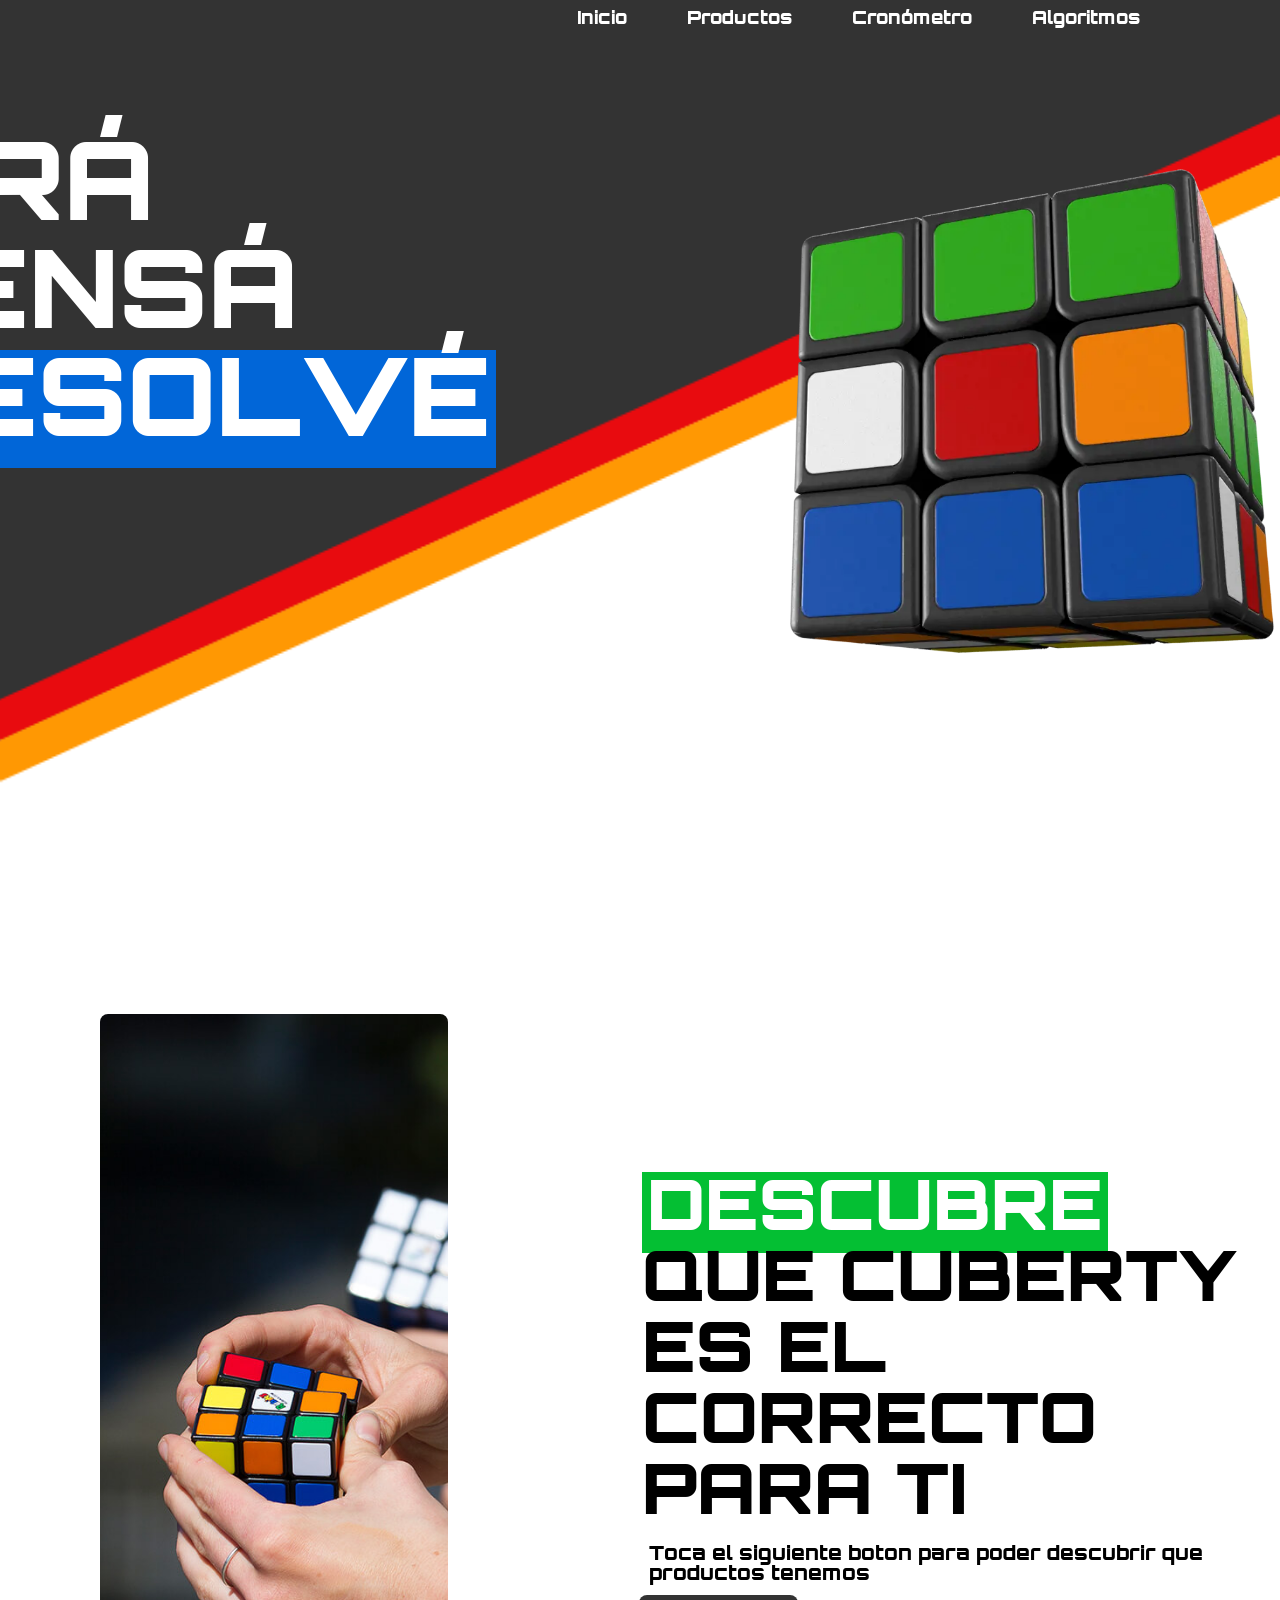
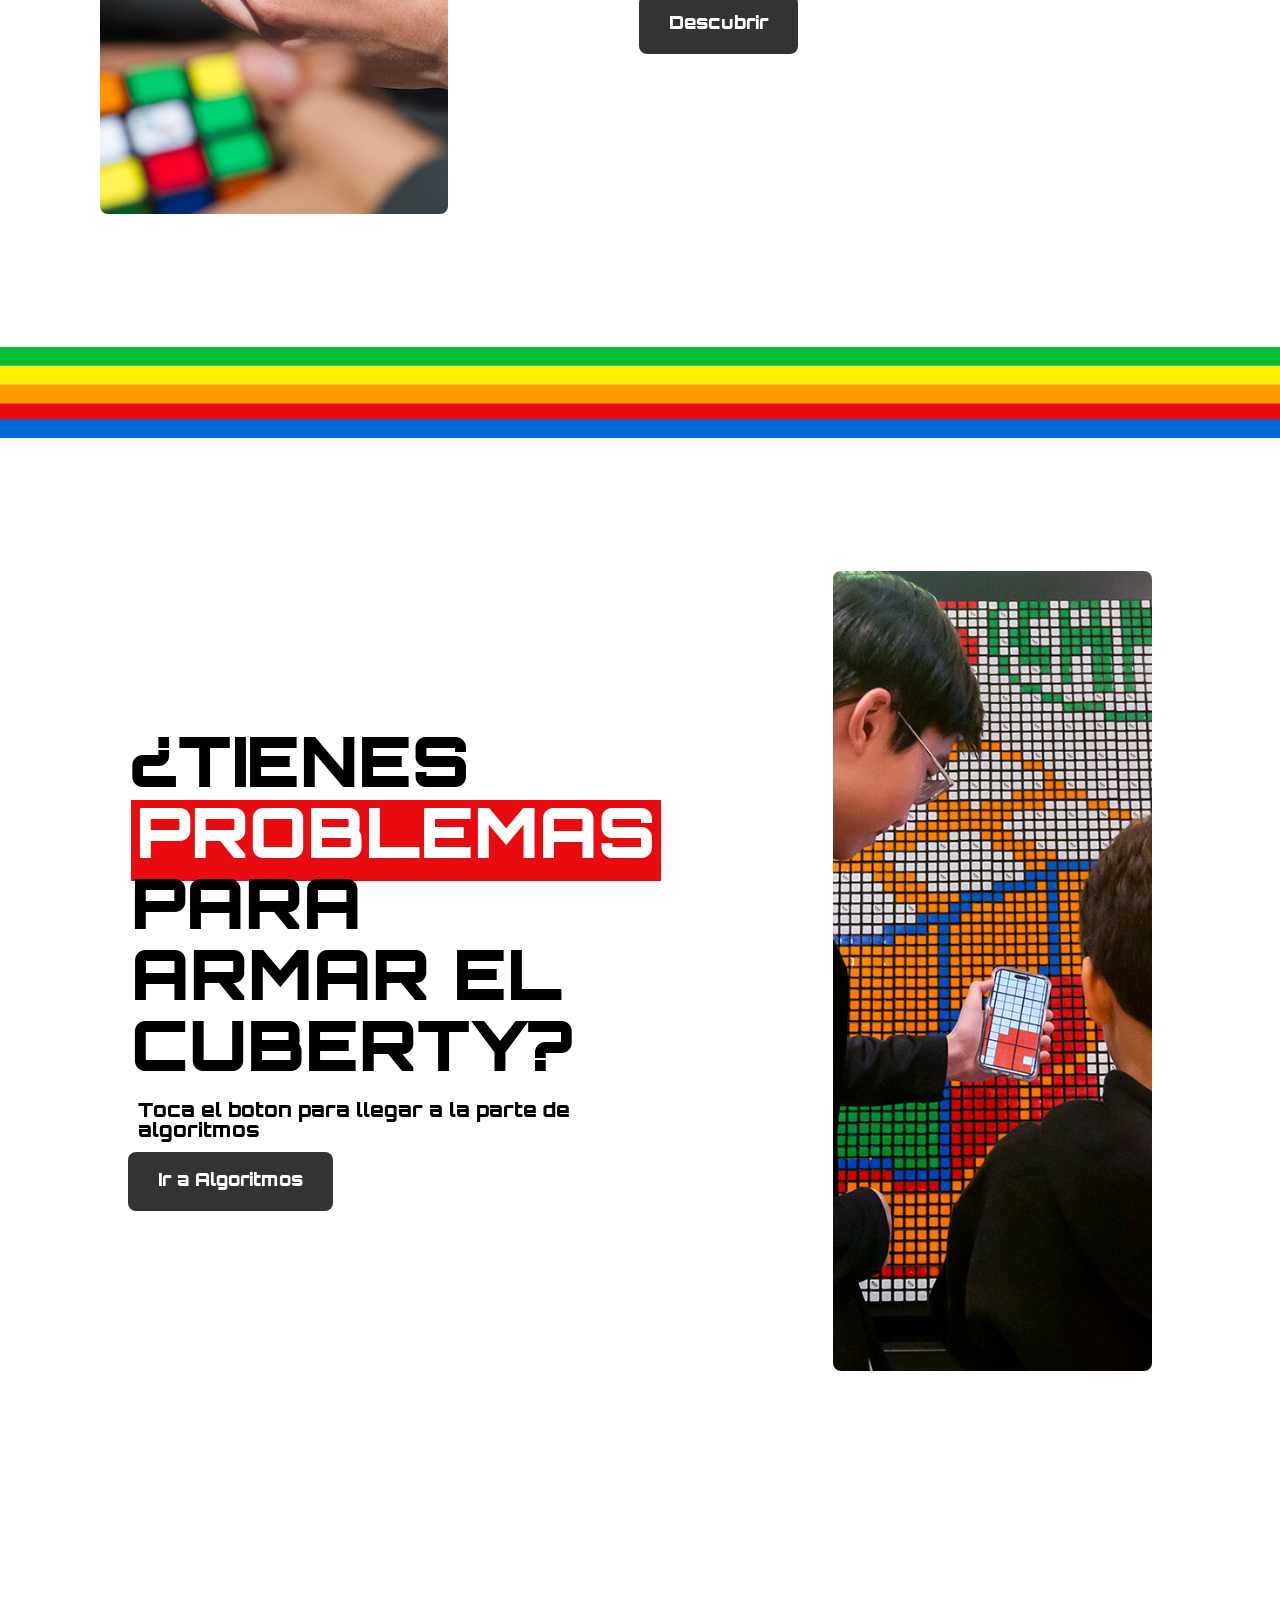
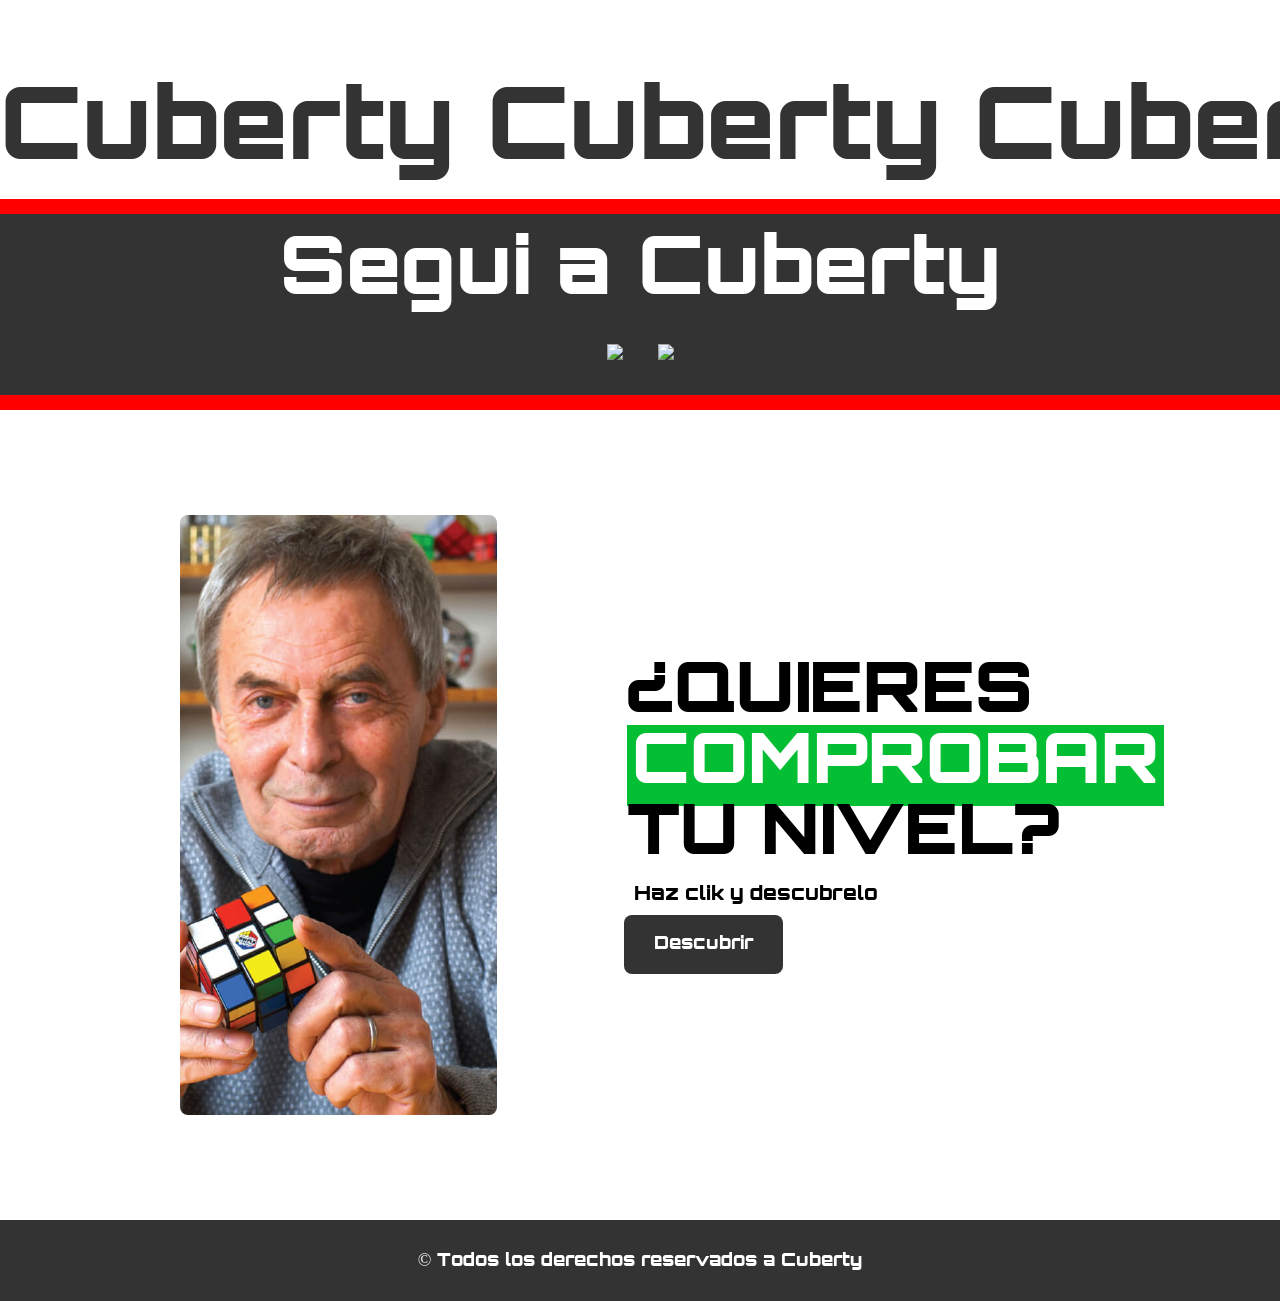
==== commit 36354557: "Cambios finales y página de productos" ====
--- a/index.html
+++ b/index.html
@@ -10,8 +10,6 @@
     <link rel="preconnect" href="https://fonts.googleapis.com">
     <link rel="preconnect" href="https://fonts.gstatic.com" crossorigin>
     <link href="https://fonts.googleapis.com/css2?family=Rubik:ital,wght@0,300..900;1,300..900&display=swap" rel="stylesheet">
-
-
 
     <title>Cuberty</title>
     
@@ -33,8 +31,7 @@
                 <li><a href="index.html">Inicio</a></li>
                 <li><a href="productos.html">Productos</a></li>
                 <li><a href="cronometro.html">Cronómetro</a></li>
-                <li><a href="algoritmos.html">Algoritmos</a></li>
-                <li><a href="test_1.html">asdasd</a></li>
+                <li><a href="https://lastcubex.com/algorithms">Algoritmos</a></li>
             </ul>
         </nav>
 
@@ -45,7 +42,7 @@
         
         <div class="principal">
             <div class="main-title">
-                <h1> GIRÁ <br> <span>PENSÁ  </span> <br> RESOLVÉ</h1>
+                <h1> GIRÁ <br> PENSÁ   <br> <span>RESOLVÉ </span></h1>
             </div>
             <div class="main-image"> 
                     <img src="cubo/CuboPrincipal1.png" alt="Imagen de ejemplo" width="600px">
@@ -57,7 +54,7 @@
                 <img src="cubo\imagenesQueNoSirvenParaAbsolutamenteNada\imagen_robada_de_pagina_oficial_de_cubo_rubik.jpg" alt="Imagen para nada robada de rubik">
             </div>
             <div class="texto_derecha">
-                <h2>DESCUBRE QUE CUBERTY ES EL CORRECTO PARA TI</h2>
+                <h2><span>DESCUBRE</span> QUE CUBERTY ES EL CORRECTO PARA TI</h2>
                 <p> Toca el siguiente boton para poder descubrir que <br>productos tenemos</p>
                   <a href="productos.html" class="mi-boton">Descubrir</a>
             </div>
@@ -68,9 +65,9 @@
         </div>
         <div class="parte_para_ir_a_algoritmos">
             <div class="texto_izquierda">
-                <h2>¿TIENES PROBLEMAS PARA ARMAR EL CUBERTY?</h2>
+                <h2>¿TIENES <span>PROBLEMAS </span>PARA ARMAR EL CUBERTY?</h2>
                 <p> Toca el boton para llegar a la parte de algoritmos</p>
-                <a href="algoritmos.html" class="mi-boton2"> Ir a Algoritmos</a>
+                <a href="https://lastcubex.com/algorithms" class="mi-boton2"> Ir a Algoritmos</a>
             </div>
             <div class="imagen_derecha">
                 <img src="cubo/imagenesQueNoSirvenParaAbsolutamenteNada/segunda_imagen_robada_de_cubos_rubiks_oficial_guion_bajo.jpg" alt="Otra imagen para nada robada de rubik">
@@ -109,7 +106,7 @@
                     <img src="cubo\imagenesQueNoSirvenParaAbsolutamenteNada/viejardo_con_un_cubo_rubik_en_la_mano.jpg" alt="Imagen para nada robada de rubik">
                 </div>
                 <div class="texto_derecha">
-                    <h2>¿QUIERES COMPROBAR TU NIVEL?</h2>
+                    <h2>¿QUIERES <span>COMPROBAR</span> TU NIVEL?</h2>
                     <p> Haz clik y descubrelo</p>
                 <a href="cronometro.html" class="mi-boton">Descubrir</a>
              </div>
--- a/style.css
+++ b/style.css
@@ -1,4 +1,9 @@
-
+:root {
+  --color-1: #0166D8;
+  --color-2: #04BF33;
+  --color-3: #E80B0F;
+  --color-4: #FFF002;
+}
 @font-face {
     font-family:"Orbitron Black";
     src:url("fonts/orbitron-black.woff") format("woff"),
@@ -48,9 +53,10 @@
     font-weight: 500;
 }
 
-nav a:hover {
-    color: yellow;
-}
+nav li:nth-child(4n + 1) a:hover { background-color: var(--color-1); }
+nav li:nth-child(4n + 2) a:hover { background-color: var(--color-2); }
+nav li:nth-child(4n + 3) a:hover { background-color: var(--color-3); }
+nav li:nth-child(4n + 4) a:hover { background-color: var(--color-4); }
 
 nav ul li {
     display: inline-block;
@@ -58,8 +64,7 @@
 }
 
 h1 {
-    font-family: "Orbitron Black", sans-serif;
-    
+    font-family: "Orbitron Black", sans-serif;   
     font-size: 100px;
     margin-bottom: 10px;
     color: #fff;
@@ -86,9 +91,27 @@
     
 }
 
-.main-title h1{
+.main-title h1 {
     color: #fff;
     font-size: 12vh;
+}
+.main-title2{
+    margin-right: 700px;
+}
+.main-title2 h1 {
+    font-size: 10vh;
+}
+
+.main-title2 span {
+    color: #fff;
+    background-color: var(--color-3);
+    padding: 5px;
+}
+
+.main-title span {
+    color: #fff;
+    background-color: var(--color-1);
+    padding: 5px;
 }
 
 .main-image {
@@ -117,9 +140,6 @@
     font-weight: 500;
     color:black;
     padding: 3px;
-
-    
-    
 }
 .parte_para_ir_a_productos p{
     font-family: 'Orbitron Black', sans-serif;
@@ -130,6 +150,11 @@
 }
 .imagen_izquierda {
     margin-left: 100px;
+}
+.texto_derecha span {
+    color: #fff;
+    background-color: var(--color-2);
+    padding: 5px;
 }
 
 .texto_derecha .mi-boton {
@@ -178,9 +203,6 @@
     padding-top: 30%;
     padding-right: 10%;
     padding-left: 10%;
-    
-    
-
 }
 
 .parte_para_ir_a_algoritmos h2 {
@@ -189,7 +211,6 @@
     font-weight: 500;
     color:black;
     padding: 3px;
-
 }
 .parte_para_ir_a_algoritmos p {
     font-family: 'Orbitron Black', sans-serif;
@@ -212,6 +233,11 @@
   object-fit: cover;   
   transform: scale(1.2);     
 }
+.texto_izquierda span {
+    color: #fff;
+    background-color: var(--color-3);
+    padding: 5px;
+}
 
 .texto_izquierda .mi-boton2 {
     background-color: #333333;
@@ -285,9 +311,14 @@
 .spacer {
     margin-top: 10%;
     margin-bottom: -5%;
-    margin-left: 1%;
-    z-index: -121;
-    transform: scale(2, 1);
+    width: 100%;
+    overflow: hidden;
+}
+.spacer img {
+    width: 100%;
+    max-width: 100%;
+    height: auto;
+    display: block;
 }
 
 .images2 {
@@ -372,36 +403,331 @@
     font-size: 18px;
 }
 
+/* Timer */
+.timer-page {
+    min-height: 100vh;
+    background: #f7f7f5;
+    color: #333333;
+    font-family: "Rubik", sans-serif;
+}
+
+.timer-page nav {
+    background: #333333;
+}
+
+.timer-page nav a.active {
+    color: #ddff00;
+}
+
+.timer-shell {
+    width: min(1180px, calc(100% - 48px));
+    margin: 0 auto;
+    padding: 82px 0 110px;
+}
+
+.timer-heading {
+    margin-bottom: 42px;
+}
+
+.timer-heading .eyebrow {
+    color: #777777;
+    font-size: 13px;
+    font-weight: 600;
+    letter-spacing: 0.18em;
+    margin-bottom: 14px;
+}
+
+.timer-heading h1 {
+    color: #333333;
+    font-size: clamp(48px, 8vw, 92px);
+    line-height: 0.95;
+    padding: 0;
+    margin-bottom: 18px;
+}
+
+.timer-heading > p:last-child {
+    color: #666666;
+    font-size: 18px;
+}
+
+.timer-layout {
+    display: grid;
+    grid-template-columns: minmax(0, 1.45fr) minmax(300px, 0.8fr);
+    gap: 22px;
+    align-items: start;
+}
+
+.timer-card,
+.results-card {
+    background: #ffffff;
+    border: 1px solid #e3e3df;
+    border-radius: 10px;
+}
+
+.timer-card {
+    min-height: 480px;
+    display: flex;
+    flex-direction: column;
+    align-items: center;
+    justify-content: center;
+    padding: 48px 24px;
+}
+
+.timer-status {
+    color: #888888;
+    font-size: 14px;
+    font-weight: 500;
+    letter-spacing: 0.08em;
+    text-transform: uppercase;
+}
+
+.timer-display {
+    color: #333333;
+    font-family: "Orbitron Black", sans-serif;
+    font-size: clamp(56px, 9vw, 112px);
+    letter-spacing: 0.02em;
+    line-height: 1.25;
+    margin: 28px 0 42px;
+}
+
+.timer-actions {
+    display: flex;
+    gap: 12px;
+}
+
+.timer-button {
+    border: 0;
+    border-radius: 6px;
+    cursor: pointer;
+    font: 600 16px "Rubik", sans-serif;
+    min-width: 132px;
+    padding: 15px 24px;
+    transition: background-color 160ms ease, color 160ms ease;
+}
+
+.timer-button-primary {
+    background: #333333;
+    color: #ffffff;
+}
+
+.timer-button-primary:hover,
+.timer-button-primary:focus-visible {
+    background: #ddff00;
+    color: #333333;
+}
+
+.timer-button-secondary {
+    background: #eeeeeb;
+    color: #333333;
+}
+
+.timer-button-secondary:hover,
+.timer-button-secondary:focus-visible {
+    background: #ddddda;
+}
+
+.timer-help {
+    color: #999999;
+    font-size: 13px;
+    margin-top: 28px;
+}
+
+.results-card {
+    padding: 28px;
+}
+
+.results-header {
+    align-items: center;
+    border-bottom: 1px solid #e3e3df;
+    display: flex;
+    justify-content: space-between;
+    padding-bottom: 18px;
+}
+
+.results-header h2 {
+    font-size: 22px;
+    font-weight: 500;
+}
+
+.clear-button {
+    background: none;
+    border: 0;
+    color: #888888;
+    cursor: pointer;
+    font: 13px "Rubik", sans-serif;
+    padding: 4px;
+}
+
+.clear-button:hover,
+.clear-button:focus-visible {
+    color: #333333;
+}
+
+.stats-grid {
+    display: grid;
+    grid-template-columns: repeat(3, 1fr);
+    gap: 12px;
+    padding: 22px 0;
+}
+
+.stats-grid div {
+    min-width: 0;
+}
+
+.stats-grid span {
+    color: #999999;
+    display: block;
+    font-size: 11px;
+    margin-bottom: 8px;
+    text-transform: uppercase;
+}
+
+.stats-grid strong {
+    color: #333333;
+    display: block;
+    font: 16px "Orbitron Black", sans-serif;
+    white-space: nowrap;
+}
+
+.times-list {
+    border-top: 1px solid #e3e3df;
+    list-style: none;
+    margin: 0;
+    max-height: 270px;
+    overflow-y: auto;
+    padding: 8px 0 0;
+}
+
+.times-list li {
+    align-items: center;
+    border-bottom: 1px solid #eeeeeb;
+    display: flex;
+    justify-content: space-between;
+    padding: 13px 4px;
+}
+
+.times-list li span {
+    color: #999999;
+    font-size: 13px;
+}
+
+.times-list li strong {
+    font: 15px "Orbitron Black", sans-serif;
+}
+
+.times-list .empty-times {
+    border: 0;
+    color: #999999;
+    display: block;
+    font-size: 14px;
+    padding: 22px 4px;
+    text-align: center;
+}
+
+@media (max-width: 760px) {
+    .timer-page nav ul {
+        justify-content: center;
+        margin-right: 0;
+        gap: 4px;
+    }
+
+    .timer-page nav a {
+        font-size: 14px;
+        padding: 6px;
+    }
+
+    .timer-shell {
+        width: min(100% - 28px, 560px);
+        padding: 52px 0 72px;
+    }
+
+    .timer-layout {
+        grid-template-columns: 1fr;
+    }
+
+    .timer-card {
+        min-height: 390px;
+    }
+
+    .timer-display {
+        font-size: clamp(42px, 13vw, 76px);
+    }
+}
+
+
 .grid-productos {
     padding: 50px;
     display: flex;
     height: 100vh;
     gap: 20%;
     background-color: #333333;
-    color: #fff;
-}
-.grid-productos {
+    border: 1px solid #333333;
+    border-radius: 8px;
+    overflow: hidden;
     color: #fff;
     text-align: center;
     font-family: 'Orbitron Black';
     font-size: 18px;
 }
 
-.producto .imgprincipal {
-    height: 300px;
-    width: 300px;
+.grid-productos {
+    display: grid;
+    grid-template-columns: repeat(auto-fill, minmax(300px, 1fr));
+    gap: 25px;
+    padding: 20px;
+}
+
+.producto {
+    border: 1px solid #333333;
+    border-radius: 8px;
+    overflow: hidden;
+    text-align: center;
+    background: #3a3a3a;
+    transition: all 0.5s ease;
+}
+
+.imgproducto {
+    position: relative;
+    width: 100%;
+    aspect-ratio: 1 / 1;
+}
+
+.imgproducto img {
+    width: 100%;
+    height: 100%;
     object-fit: cover;
-    display:flex;
-}
-
-.producto .imgsecundaria {
-    height: 300px;
-    width: 300px;
-    margin-top: -300px;
-    object-fit: cover;
-    display:flex; 
-}
-
-.producto .imgsecundaria:hover {
-    visibility: hidden;
+    display: block;
+}
+
+.imghover {
+    position: absolute;
+    top: 0;
+    left: 0;
+    opacity: 0;
+    transition: opacity 0.3s ease-in-out;
+}
+
+.producto:hover .imghover {
+    opacity: 1;
+}
+
+.producto:nth-child(4n + 1):hover { background-color: var(--color-1); }
+.producto:nth-child(4n + 2):hover { background-color: var(--color-2); }
+.producto:nth-child(4n + 3):hover { background-color: var(--color-3); }
+.producto:nth-child(4n + 4):hover { background-color: var(--color-4); }
+
+.infoproducto {
+    padding: 25px;
+}
+
+.precio {
+    background-color: #777777;
+    margin-top: 30px;
+    font-size: 5vh;
+    transition: background-color 0.3s ease-in-out;
+}
+
+.infoproducto p {
+    padding: 20px;
+    font-family: sans-serif;
 }
